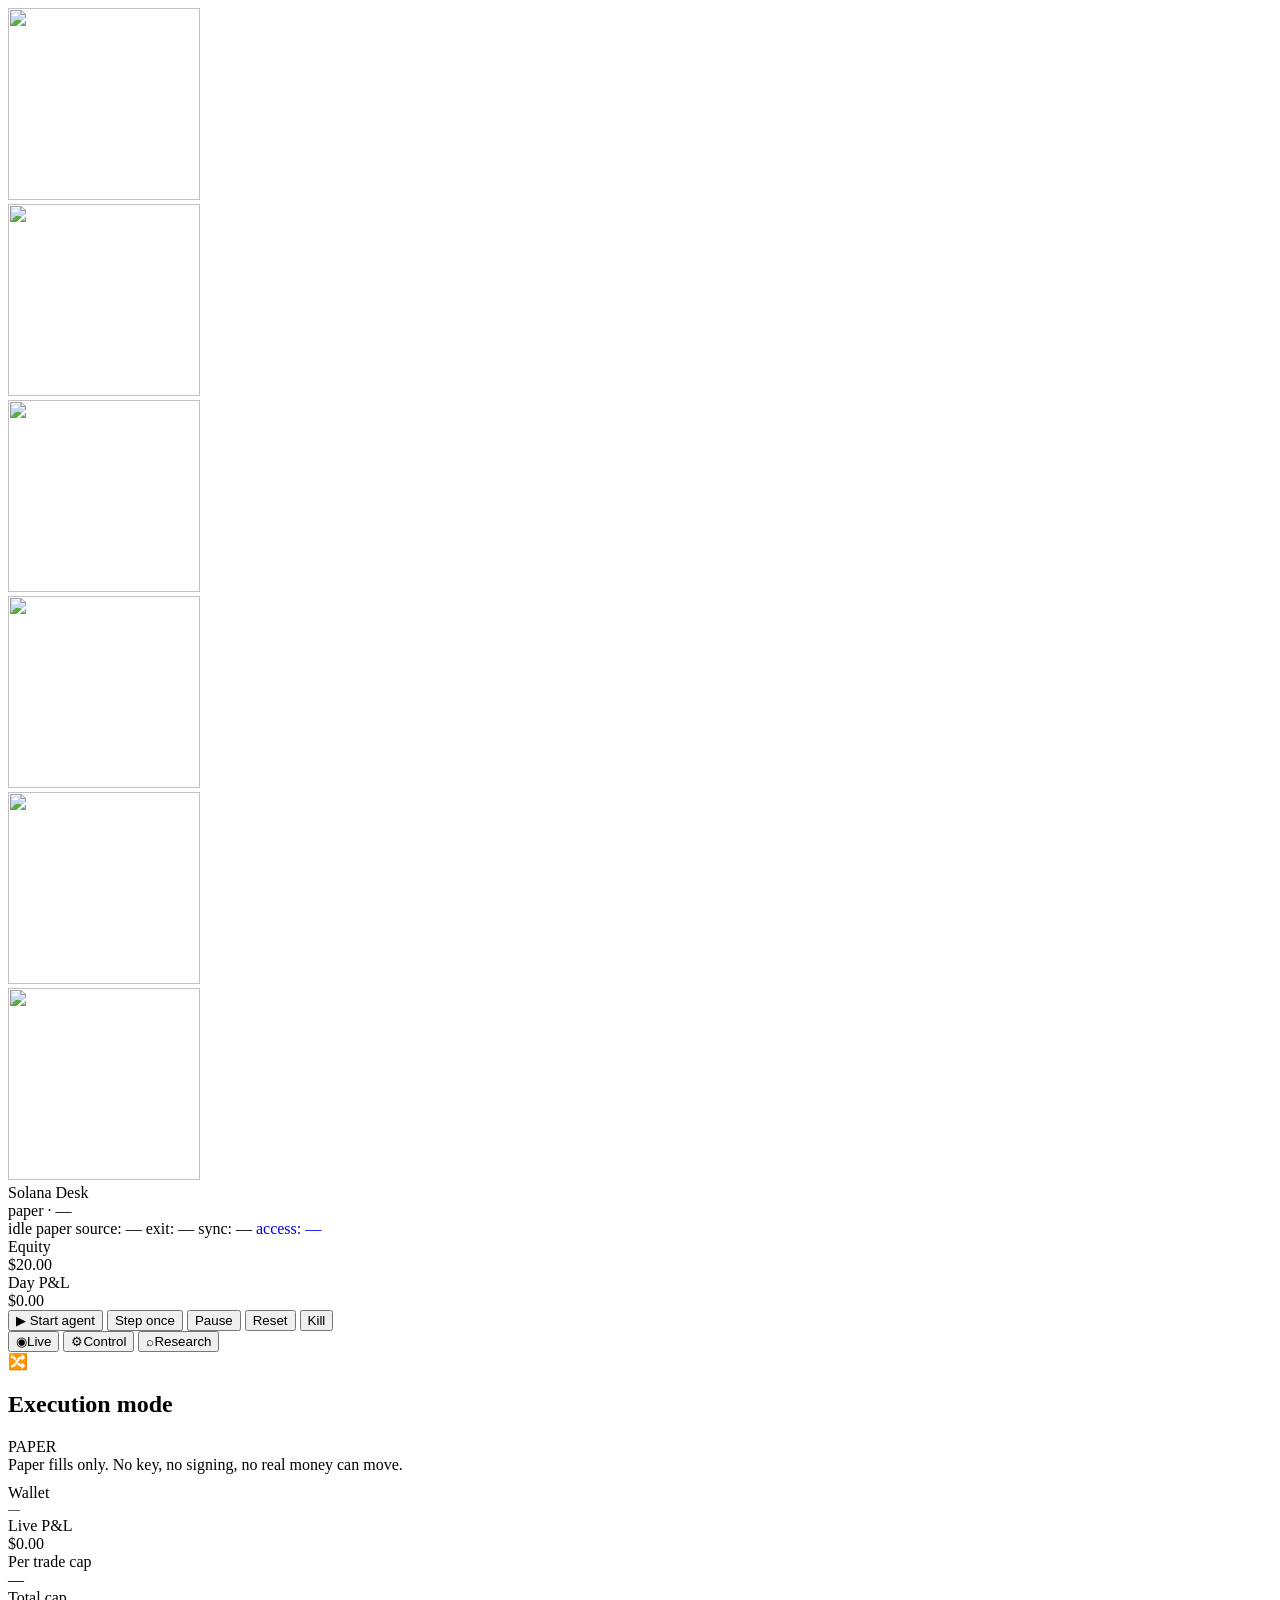
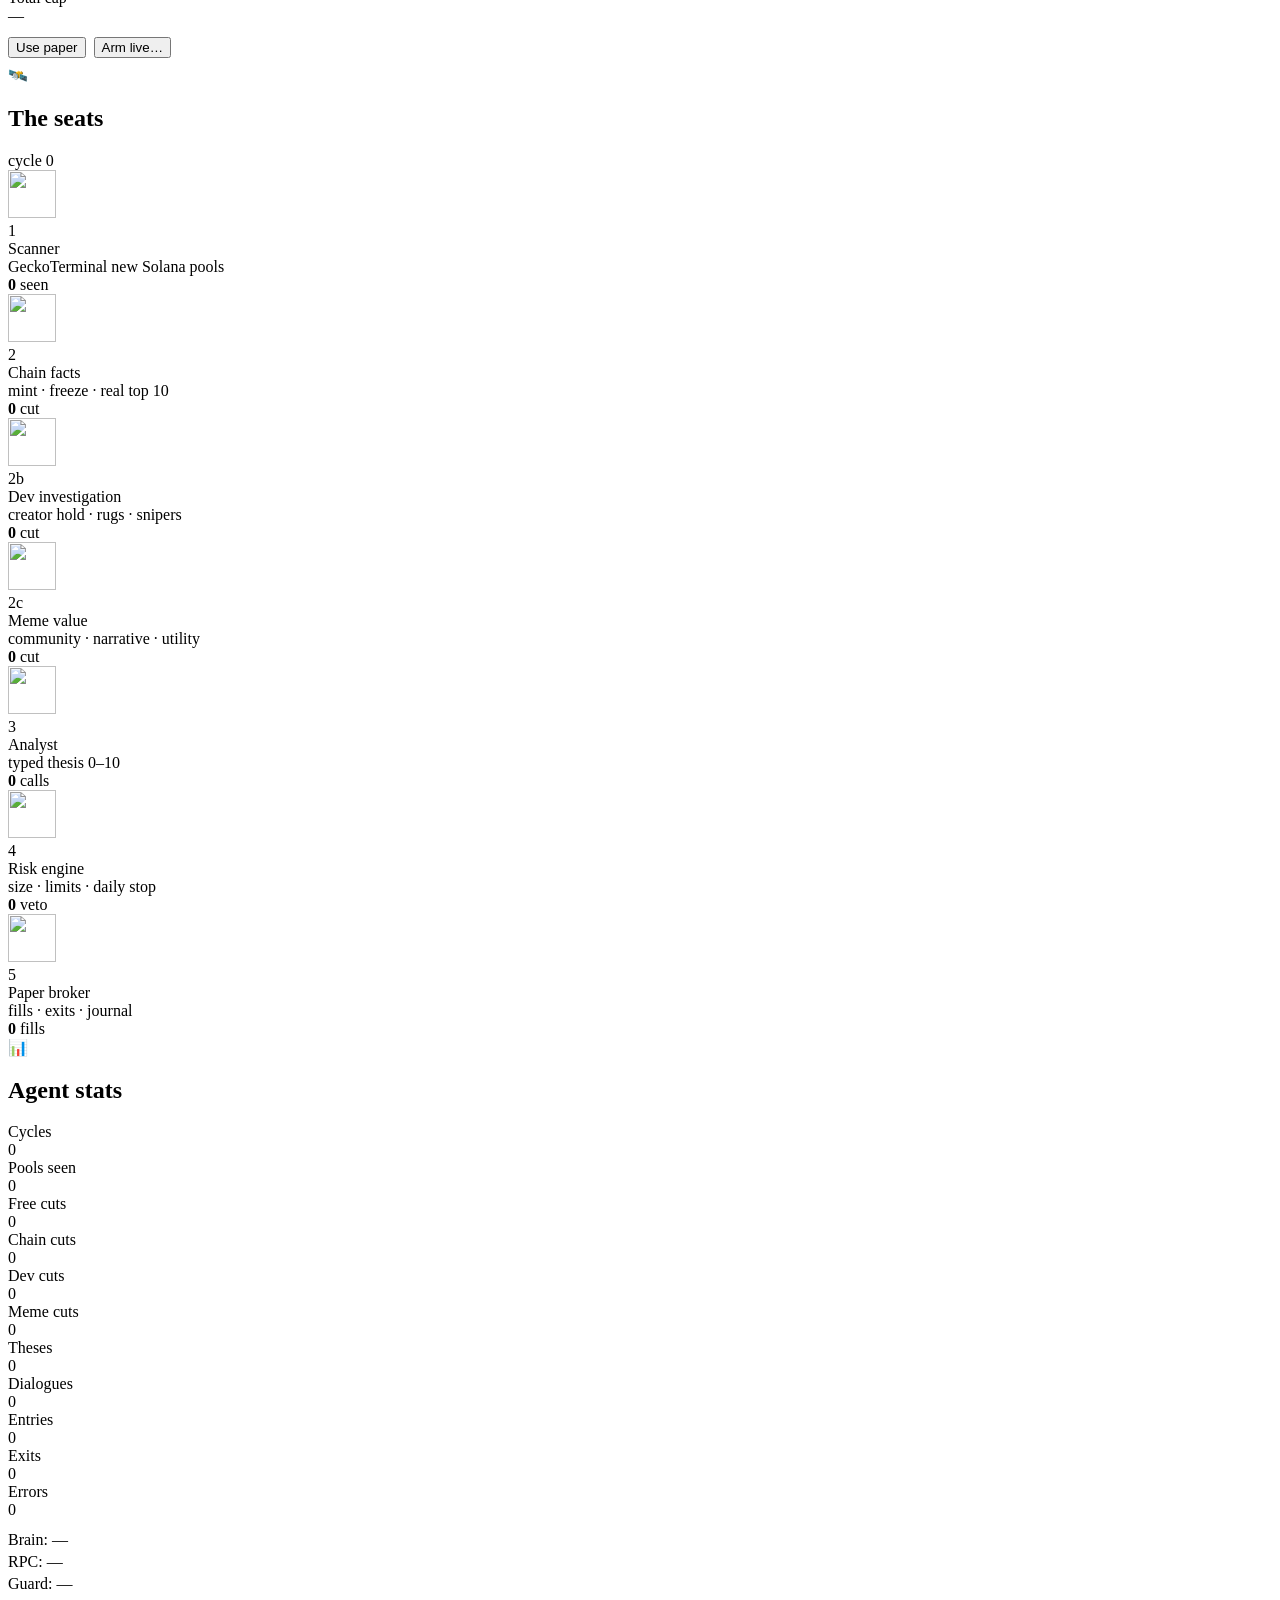
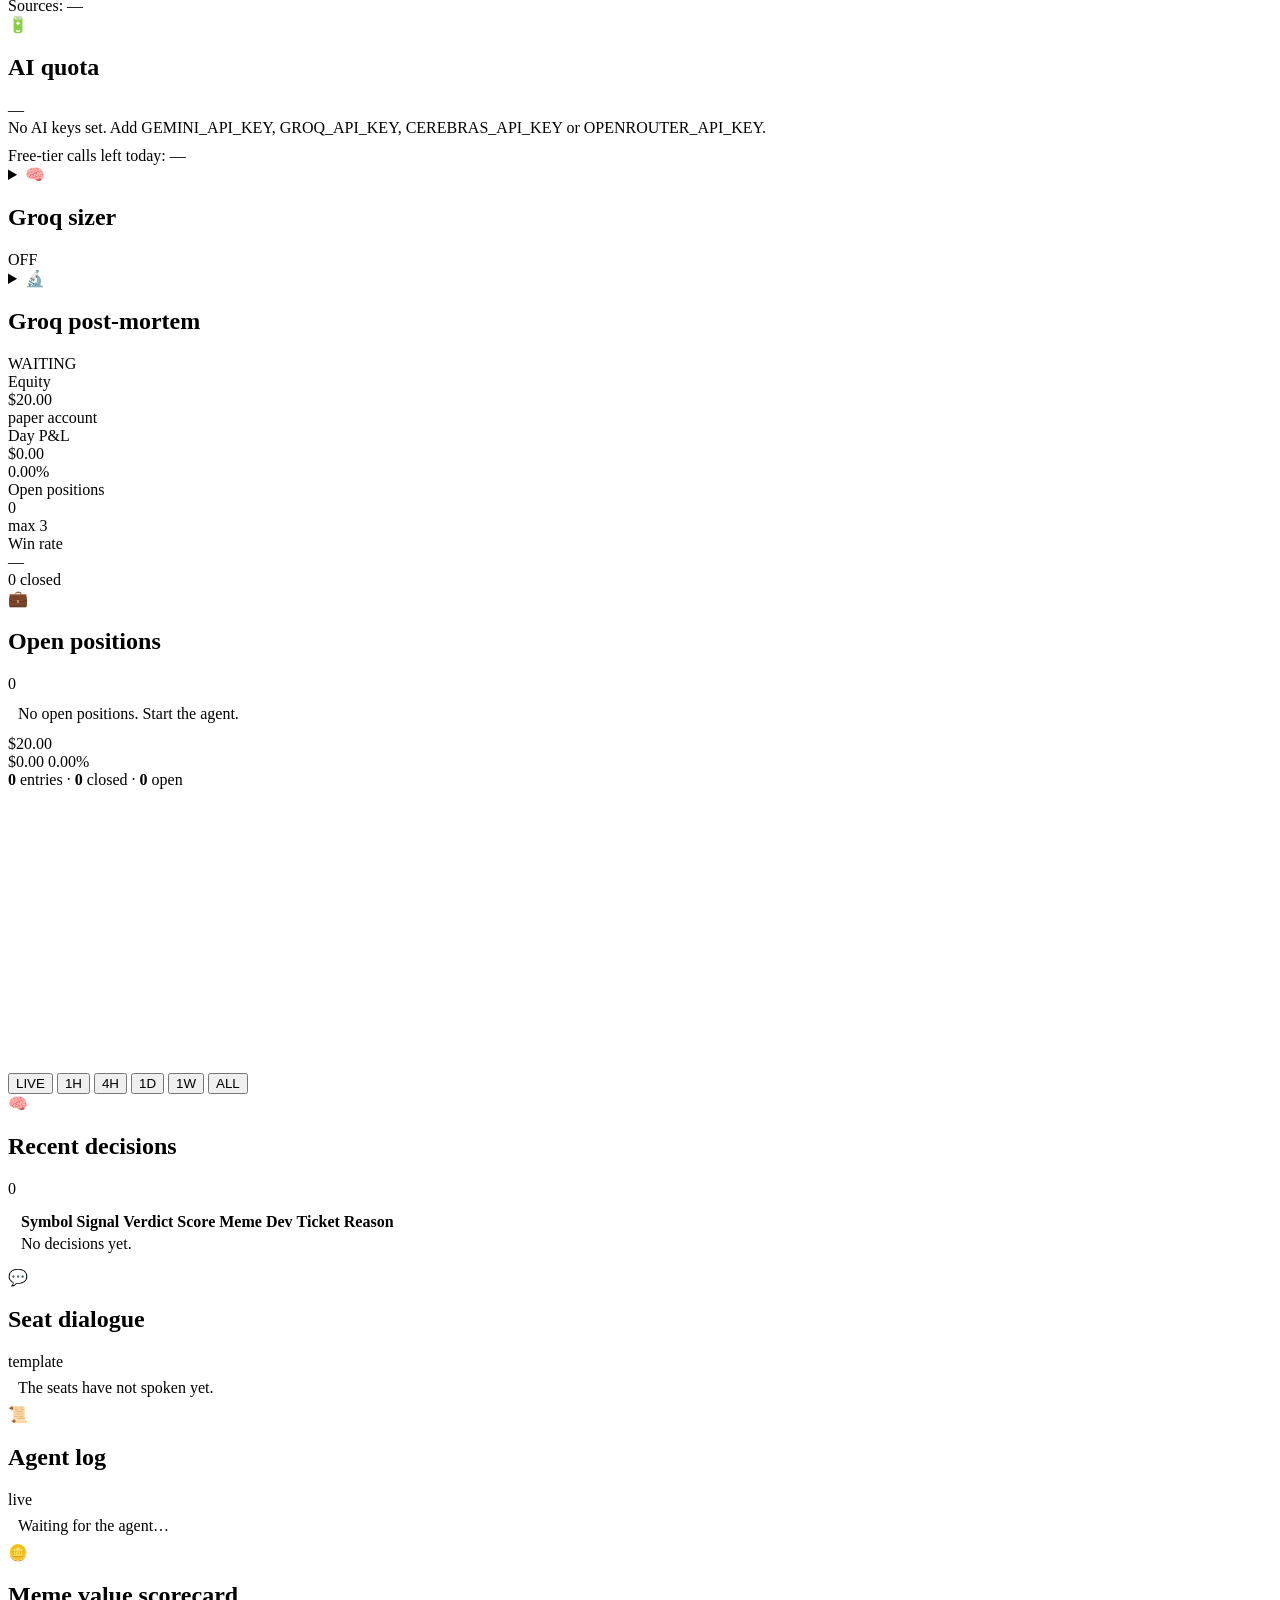
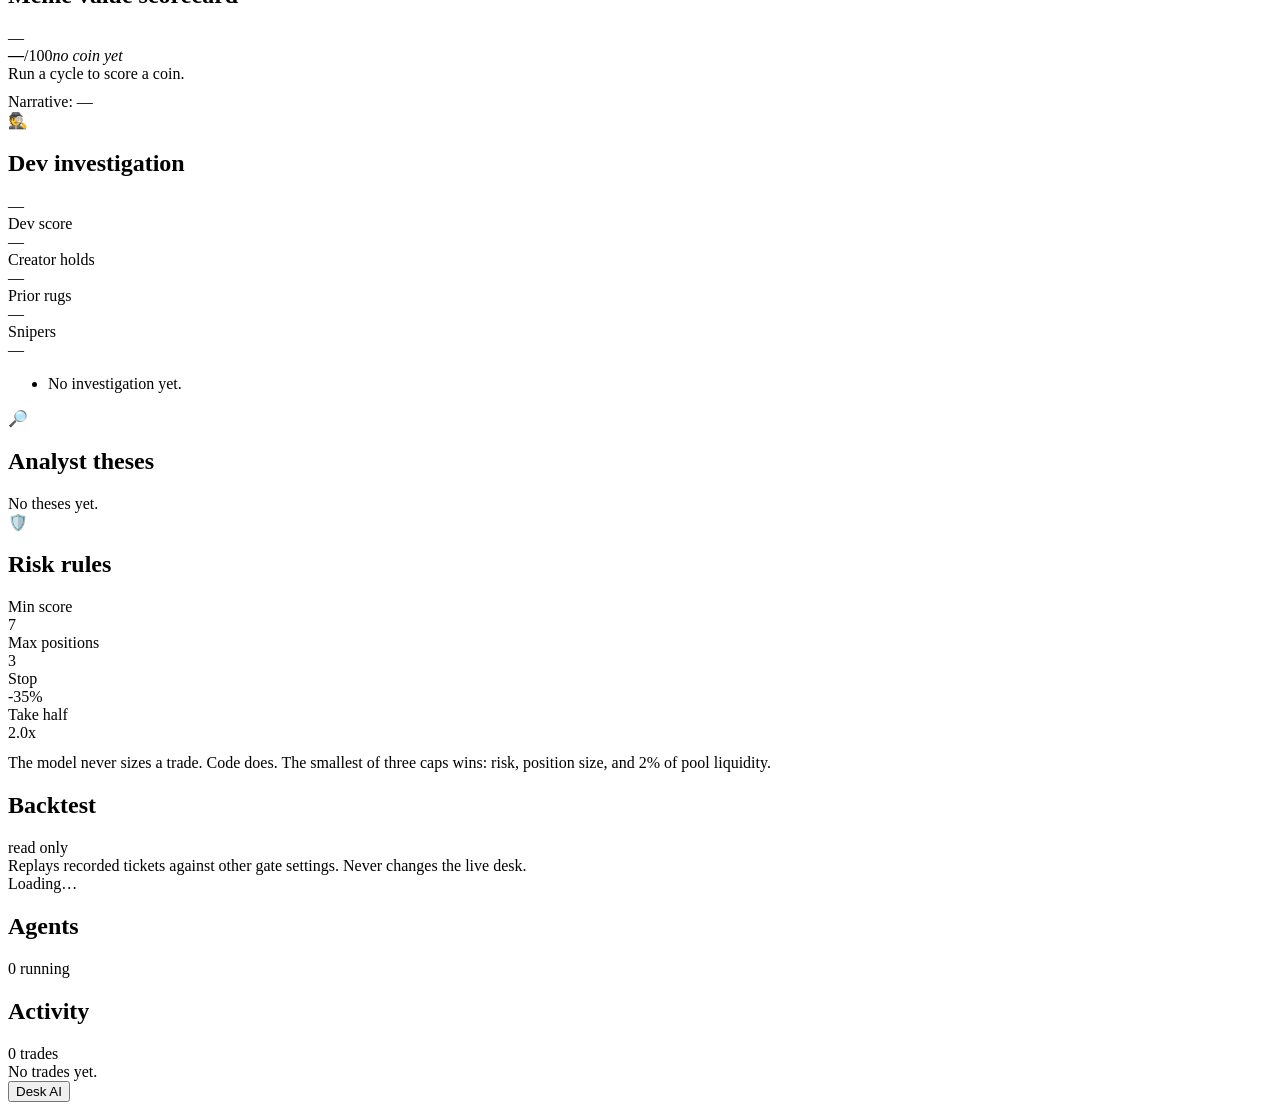
==== web/index.html @ 70da0245 "feat(ui): show how many tokens an AI entry actually bought The entry event has always carried qty, b" ====
<!DOCTYPE html>
<html lang="en">
<head>
  <meta charset="UTF-8" />
  <meta name="viewport" content="width=device-width, initial-scale=1.0" />
  <title>AI Trading Desk — Solana Agent</title>
  <link rel="icon" href="data:image/svg+xml,%3Csvg xmlns='http://www.w3.org/2000/svg' viewBox='0 0 100 100'%3E%3Ctext y='.9em' font-size='90'%3E%F0%9F%90%B1%3C/text%3E%3C/svg%3E" />
  <meta name="theme-color" content="#0a0810" />
  <meta name="mobile-web-app-capable" content="yes" />
  <meta name="apple-mobile-web-app-capable" content="yes" />
  <meta name="apple-mobile-web-app-status-bar-style" content="black-translucent" />
  <meta name="apple-mobile-web-app-title" content="Solana Desk" />
  <link rel="manifest" href="/static/manifest.webmanifest" />
  <link rel="apple-touch-icon" href="/static/assets/icon-192.png" />
  <link rel="stylesheet" href="/static/styles.css?v=20261115qty" />
  <link rel="stylesheet" href="/static/ai-chat.css?v=20261112d" />
</head>
<body class="desk-page">
  <header class="topbar">
    <div class="brand">
      <div class="cat-dock" id="catDock" data-mood="idle">
        <div class="mascot-wrap" aria-hidden="true">
          <div class="mascot">
            <div class="mood mood-idle" style="--frames:12;--frame-ms:160ms">
              <img class="gif-fallback" src="/static/assets/cat-pixel/idle.gif" width="192" height="192" alt="" decoding="async">
            </div>
            <div class="mood mood-scan" style="--frames:14;--frame-ms:160ms">
              <img class="gif-fallback" src="/static/assets/cat-pixel/scan.gif" width="192" height="192" alt="" decoding="async">
            </div>
            <div class="mood mood-trader" style="--frames:12;--frame-ms:160ms">
              <img class="gif-fallback" src="/static/assets/cat-pixel/trader.gif" width="192" height="192" alt="" decoding="async">
            </div>
            <div class="mood mood-win" style="--frames:12;--frame-ms:160ms">
              <img class="gif-fallback" src="/static/assets/cat-pixel/win.gif" width="192" height="192" alt="" decoding="async">
            </div>
            <div class="mood mood-loss" style="--frames:12;--frame-ms:160ms">
              <img class="gif-fallback" src="/static/assets/cat-pixel/loss.gif" width="192" height="192" alt="" decoding="async">
            </div>
            <div class="mood mood-sleep" style="--frames:16;--frame-ms:200ms">
              <img class="gif-fallback" src="/static/assets/cat-pixel/sleep.gif" width="192" height="192" alt="" decoding="async">
            </div>
          </div>
        </div>
      </div>
      <div class="titles">
        <div class="title">Solana Desk</div>
        <div class="sub" id="heroMeta">paper · —</div>
        <div class="speech" id="catSpeech" hidden><span id="catSpeechText"></span></div>
      </div>
    </div>

    <span class="pill" id="statusPill"><span class="dot"></span><span id="statusText">idle</span></span>
    <span class="pill" id="modePill" title="execution mode"><span class="dot"></span><span id="modeText">paper</span></span>
    <span class="pill" id="sourcePill"><span class="dot"></span><span id="sourceText">source: —</span></span>
    <span class="pill" id="exitPill" title="exit ladder in force"><span class="dot"></span><span id="exitText">exit: —</span></span>
    <span class="pill" id="syncPill" title="last successful refresh from the desk"><span class="dot"></span><span id="syncText">sync: —</span></span>
    <a class="pill" id="lockPill" href="/devices" title="access control" style="text-decoration:none"><span class="dot"></span><span id="lockText">access: —</span></a>

    <div class="spacer"></div>

    <div class="equity-block">
      <div class="metric">
        <div class="k" id="equityLabel">Equity</div>
        <div class="v" id="topEquity">$20.00</div>
      </div>
      <div class="metric">
        <div class="k">Day P&amp;L</div>
        <div class="v" id="topPnl">$0.00</div>
      </div>
    </div>

    <div class="controls">
      <button class="btn primary" id="btnStart">▶ Start agent</button>
      <button class="btn" id="btnStep">Step once</button>
      <button class="btn warn" id="btnPause">Pause</button>
      <button class="btn" id="btnReset">Reset</button>
      <button class="btn danger" id="btnKill">Kill</button>
    </div>
  </header>

  <div class="risk-banner" id="riskBanner" hidden>
    <span class="risk-text" id="riskText">Daily loss stop hit (3%). New paper entries are paused for today.</span>
    <button class="btn warn" id="btnContinue" hidden>Continue today</button>
  </div>








  <nav class="desk-tabs" id="deskTabs" role="tablist" aria-label="Desk sections">
    <button class="desk-tab is-active" type="button" role="tab" aria-selected="true"
            data-tab="live"><span class="ico">◉</span><span>Live</span></button>
    <button class="desk-tab" type="button" role="tab" aria-selected="false"
            data-tab="control"><span class="ico">⚙</span><span>Control</span></button>
    <button class="desk-tab" type="button" role="tab" aria-selected="false"
            data-tab="research"><span class="ico">⌕</span><span>Research</span></button>
  </nav>

  <canvas id="confetti" class="confetti" hidden></canvas>


  <main class="layout" id="deskLayout" data-tab="live">

    <!-- LEFT: pipeline + agent stats + playbook -->
    <section class="col col-left" data-col="control" role="tabpanel" aria-label="Control">

      <div class="panel" id="execPanel">
        <div class="panel-head"><span class="icon">🔀</span><h2>Execution mode</h2><span class="badge" id="modeBadge">PAPER</span></div>
        <div class="panel-body">
          <div class="tiny muted" id="modeBlurb">Paper fills only. No key, no signing, no real money can move.</div>
          <div class="stat-grid" style="margin-top:10px">
            <div class="stat"><div class="k">Wallet</div><div class="v" id="modeWallet" style="font-size:12px">—</div></div>
            <div class="stat"><div class="k">Live P&L</div><div class="v" id="modeLivePnl">$0.00</div></div>
            <div class="stat"><div class="k">Per trade cap</div><div class="v" id="capTrade">—</div></div>
            <div class="stat"><div class="k">Total cap</div><div class="v" id="capNotional">—</div></div>
          </div>
          <div style="margin-top:12px;display:flex;gap:8px;flex-wrap:wrap">
            <button class="btn" id="btnPaper">Use paper</button>
            <button class="btn danger" id="btnArm">Arm live…</button>
          </div>
          <div id="armBox" style="display:none;margin-top:10px">
            <div class="tiny" style="color:var(--amber);margin-bottom:6px">Real money. Type the phrase exactly as shown, then confirm.</div>
            <div class="tiny muted" id="armPhraseHint" style="margin-bottom:6px;font-family:var(--mono)">—</div>
            <input id="armPhrase" placeholder="type the phrase" autocomplete="off" spellcheck="false"
                   style="width:100%;padding:9px;border-radius:8px;border:1px solid var(--border);background:var(--bg-2);color:var(--text);font-family:var(--mono);font-size:13px" />
            <div style="display:flex;gap:8px;margin-top:8px">
              <button class="btn danger" id="btnArmGo">Arm live</button>
              <button class="btn" id="btnArmCancel">Cancel</button>
            </div>
          </div>
          <div class="tiny" id="modeMsg" style="margin-top:8px"></div>
        </div>
      </div>

      <div class="panel">
        <div class="panel-head">
          <span class="icon">🛰️</span>
          <h2>The seats</h2>
          <span class="badge" id="cycleBadge">cycle 0</span>
        </div>
        <div class="pipeline" id="pipeline">
          <div class="seat" data-seat="scanner">
            <div class="seat-head"><img class="px-head" src="/static/assets/heads/head_market_48.png" srcset="/static/assets/heads/head_market_48.png 1x, /static/assets/heads/head_market_192.png 4x" width="48" height="48" alt="" decoding="async"><div class="num">1</div></div>
            <div class="meta"><div class="name">Scanner</div><div class="desc">GeckoTerminal new Solana pools</div></div>
            <div class="count"><b id="cSeen">0</b> seen</div>
          </div>
          <div class="seat" data-seat="chain">
            <div class="seat-head"><img class="px-head" src="/static/assets/heads/head_research_48.png" srcset="/static/assets/heads/head_research_48.png 1x, /static/assets/heads/head_research_192.png 4x" width="48" height="48" alt="" decoding="async"><div class="num">2</div></div>
            <div class="meta"><div class="name">Chain facts</div><div class="desc">mint · freeze · real top 10</div></div>
            <div class="count"><b id="cChain">0</b> cut</div>
          </div>
          <div class="seat" data-seat="dev">
            <div class="seat-head"><img class="px-head" src="/static/assets/heads/head_reviewer_48.png" srcset="/static/assets/heads/head_reviewer_48.png 1x, /static/assets/heads/head_reviewer_192.png 4x" width="48" height="48" alt="" decoding="async"><div class="num">2b</div></div>
            <div class="meta"><div class="name">Dev investigation</div><div class="desc">creator hold · rugs · snipers</div></div>
            <div class="count"><b id="cDev">0</b> cut</div>
          </div>
          <div class="seat" data-seat="meme">
            <div class="seat-head"><img class="px-head" src="/static/assets/heads/head_lead_48.png" srcset="/static/assets/heads/head_lead_48.png 1x, /static/assets/heads/head_lead_192.png 4x" width="48" height="48" alt="" decoding="async"><div class="num">2c</div></div>
            <div class="meta"><div class="name">Meme value</div><div class="desc">community · narrative · utility</div></div>
            <div class="count"><b id="cMeme">0</b> cut</div>
          </div>
          <div class="seat" data-seat="analyst">
            <div class="seat-head"><img class="px-head" src="/static/assets/heads/head_strategist_48.png" srcset="/static/assets/heads/head_strategist_48.png 1x, /static/assets/heads/head_strategist_192.png 4x" width="48" height="48" alt="" decoding="async"><div class="num">3</div></div>
            <div class="meta"><div class="name">Analyst</div><div class="desc" id="analystDesc">typed thesis 0–10</div></div>
            <div class="count"><b id="cAnalyst">0</b> calls</div>
          </div>
          <div class="seat" data-seat="risk">
            <div class="seat-head"><img class="px-head" src="/static/assets/heads/head_risk_48.png" srcset="/static/assets/heads/head_risk_48.png 1x, /static/assets/heads/head_risk_192.png 4x" width="48" height="48" alt="" decoding="async"><div class="num">4</div></div>
            <div class="meta"><div class="name">Risk engine</div><div class="desc">size · limits · daily stop</div></div>
            <div class="count"><b id="cRisk">0</b> veto</div>
          </div>
          <div class="seat" data-seat="broker">
            <div class="seat-head"><img class="px-head" src="/static/assets/heads/head_executor_48.png" srcset="/static/assets/heads/head_executor_48.png 1x, /static/assets/heads/head_executor_192.png 4x" width="48" height="48" alt="" decoding="async"><div class="num">5</div></div>
            <div class="meta"><div class="name">Paper broker</div><div class="desc" id="brokerDesc">fills · exits · journal</div></div>
            <div class="count"><b id="cEntries">0</b> fills</div>
          </div>
        </div>
      </div>

      <div class="panel">
        <div class="panel-head"><span class="icon">📊</span><h2>Agent stats</h2></div>
        <div class="panel-body">
          <div class="stat-grid">
            <div class="stat"><div class="k">Cycles</div><div class="v" id="sCycles">0</div></div>
            <div class="stat"><div class="k">Pools seen</div><div class="v" id="sSeen">0</div></div>
            <div class="stat"><div class="k">Free cuts</div><div class="v" id="sFree">0</div></div>
            <div class="stat"><div class="k">Chain cuts</div><div class="v" id="sChain">0</div></div>
            <div class="stat"><div class="k">Dev cuts</div><div class="v" id="sDev">0</div></div>
            <div class="stat"><div class="k">Meme cuts</div><div class="v" id="sMeme">0</div></div>
            <div class="stat"><div class="k">Theses</div><div class="v" id="sTheses">0</div></div>
            <div class="stat"><div class="k">Dialogues</div><div class="v" id="sDialogues">0</div></div>
            <div class="stat"><div class="k">Entries</div><div class="v" id="sEntries">0</div></div>
            <div class="stat"><div class="k">Exits</div><div class="v" id="sExits">0</div></div>
            <div class="stat"><div class="k">Errors</div><div class="v" id="sErrors">0</div></div>
          </div>
          <div class="tiny muted" style="margin-top:12px" id="analystLine">Brain: —</div>
          <div class="tiny muted" style="margin-top:4px" id="rpcLine">RPC: —</div>
          <div class="tiny muted" style="margin-top:4px" id="guardLine">Guard: —</div>
          <div class="tiny muted" style="margin-top:4px" id="sourcesLine">Sources: —</div>
        </div>
      </div>

      <div class="panel">
        <div class="panel-head"><span class="icon">🔋</span><h2>AI quota</h2><span class="badge" id="quotaBadge">—</span></div>
        <div class="panel-body">
          <div class="bars" id="quotaBars">
            <div class="tiny muted">No AI keys set. Add GEMINI_API_KEY, GROQ_API_KEY, CEREBRAS_API_KEY or OPENROUTER_API_KEY.</div>
          </div>
          <div class="tiny muted" style="margin-top:10px" id="quotaLine">Free-tier calls left today: —</div>
        </div>
      </div>

      <details class="panel fold" id="groqPanel">
        <summary class="panel-head">
          <span class="icon">🧠</span><h2>Groq sizer</h2>
          <span class="badge" id="groqBadge">OFF</span>
        </summary>
        <div class="panel-body">
          <div class="tiny muted" id="groqLine">Shrink-only: can cut a ticket, never grow or block one.</div>
          <div class="bars" style="margin-top:10px">
            <div class="bar-row">
              <span class="lab">budget</span>
              <span class="track"><i id="groqBudgetBar" style="width:0%;background:var(--blue)"></i></span>
              <span class="num" id="groqBudgetNum">—</span>
            </div>
          </div>
          <div class="tiny muted" style="margin-top:8px" id="groqSummary">No calls yet.</div>
          <div class="groq-list" id="groqList"></div>
        </div>
      </details>

      <details class="panel fold" id="postmortemPanel">
        <summary class="panel-head">
          <span class="icon">&#128300;</span><h2>Groq post-mortem</h2>
          <span class="badge" id="pmBadge">WAITING</span>
        </summary>
        <div class="panel-body">
          <div class="tiny muted" id="pmLine">Offline: reads closed trades, asks what losers share. Never trades.</div>
          <div class="bars" style="margin-top:10px">
            <div class="bar-row">
              <span class="lab">sample</span>
              <span class="track"><i id="pmBar" style="width:0%;background:var(--blue)"></i></span>
              <span class="num" id="pmNum">&mdash;</span>
            </div>
          </div>
          <div class="pm-split" id="pmSplit"></div>
          <div class="pm-verdict" id="pmVerdict"></div>
          <div class="pm-traits" id="pmTraits"></div>
          <div class="pm-next" id="pmNext"></div>
          <div class="tiny muted" id="pmRun" style="margin-top:10px"></div>
        </div>
      </details>
    </section>

    <!-- CENTER: KPIs, positions, decisions, dialogue -->
    <section class="col col-center" data-col="live" role="tabpanel" aria-label="Live">
      <div class="kpis">
        <div class="kpi" style="--accent: var(--green)">
          <div class="k">Equity</div><div class="v" id="kEquity">$20.00</div>
          <div class="s">paper account</div>
        </div>
        <div class="kpi" style="--accent: var(--blue)">
          <div class="k">Day P&amp;L</div><div class="v" id="kPnl">$0.00</div>
          <div class="s" id="kPnlPct">0.00%</div>
        </div>
        <div class="kpi" style="--accent: var(--purple)">
          <div class="k">Open positions</div><div class="v" id="kOpen">0</div>
          <div class="s" id="kOpenMax">max 3</div>
        </div>
        <div class="kpi" style="--accent: var(--amber)">
          <div class="k">Win rate</div><div class="v" id="kWin">—</div>
          <div class="s" id="kClosed">0 closed</div>
        </div>
      </div>


      <div class="panel" id="posPanel">
        <div class="panel-head"><span class="icon">💼</span><h2>Open positions</h2><span class="badge" id="posBadge">0</span></div>
        <div class="panel-body" style="padding: 12px 10px">
          <div class="pos-cards" id="posCards"><div class="empty">No open positions. Start the agent.</div></div>
        </div>
      </div>

      <div class="buy-banner" id="buyBanner" hidden>
        <div class="buy-banner-copy">
          <div class="k">Latest paper buy</div>
          <div class="v" id="buyBannerText">—</div>
          <div id="buyBannerMeta"></div>
        </div>
        <div class="ticket-chart" data-role="latest">
          <div class="tf-tabs" id="buyBannerTabs"></div>
          <canvas class="candle-chart" id="buyBannerChart" width="640" height="220"></canvas>
        </div>
        <a class="btn-fomo" id="buyBannerLink" target="_blank" rel="noopener noreferrer" hidden>Buy on FOMO</a>
      </div>

      <section class="hero" id="hero">
        <div class="hero-equity" id="heroEquity">$20.00</div>
        <div class="hero-pnl" id="heroPnl">
          <span class="pnl-usd" id="heroPnlUsd">$0.00</span>
          <span class="pnl-pct" id="heroPnlPct">0.00%</span>
          <span class="chip" id="heroMult" hidden>1.00x</span>
          <span class="chip realized" id="heroRealized" hidden></span>
        </div>
        <!-- Phone-only summary strip. On Android the hero is the first thing on
             screen, so the three numbers a scalper checks before anything else
             (how many entries, how many closed, how many still open) belong
             right under the equity figure rather than scattered in KPI tiles
             further down. Hidden on desktop. -->
        <div class="hero-strip" id="heroStrip">
          <span><b id="sumEntries">0</b> entries</span>
          <span class="sep">·</span>
          <span><b id="sumClosed">0</b> closed</span>
          <span class="sep">·</span>
          <span><b id="sumOpen">0</b> open</span>
        </div>
        <div class="equity-chart-wrap">
          <canvas class="equity-chart" id="equityChart" width="824" height="280"></canvas>
          <div class="equity-labels" id="equityLabels"></div>
        </div>
        <div class="tf-tabs equity-tabs" id="equityTabs">
          <button type="button" data-tf="LIVE" class="on" aria-selected="true">LIVE</button>
          <button type="button" data-tf="1H">1H</button>
          <button type="button" data-tf="4H">4H</button>
          <button type="button" data-tf="1D">1D</button>
          <button type="button" data-tf="1W">1W</button>
          <button type="button" data-tf="ALL">ALL</button>
        </div>
      </section>

      <div class="panel">
        <div class="panel-head"><span class="icon">🧠</span><h2>Recent decisions</h2><span class="badge" id="decBadge">0</span></div>
        <div class="panel-body" style="padding: 12px 10px">
          <table>
            <thead><tr><th>Symbol</th><th>Signal</th><th>Verdict</th><th>Score</th><th>Meme</th><th>Dev</th><th>Ticket</th><th>Reason</th></tr></thead>
            <tbody id="decBody"><tr><td colspan="8" class="empty">No decisions yet.</td></tr></tbody>
          </table>
        </div>
      </div>

      <div class="panel">
        <div class="panel-head"><span class="icon">💬</span><h2>Seat dialogue</h2><span class="badge" id="dlgBadge">template</span></div>
        <div class="panel-body" style="padding: 8px 10px">
          <div class="dialogue" id="dialogue"><div class="empty">The seats have not spoken yet.</div></div>
        </div>
      </div>

      <div class="panel">
        <div class="panel-head"><span class="icon">📜</span><h2>Agent log</h2><span class="badge">live</span></div>
        <div class="panel-body" style="padding: 8px 10px">
          <div class="log" id="log"><div class="empty">Waiting for the agent…</div></div>
        </div>
      </div>
    </section>

    <!-- RIGHT: scorecard, dev report, thesis, rules -->
    <section class="col col-right" data-col="research" role="tabpanel" aria-label="Research">
      <div class="panel">
        <div class="panel-head"><span class="icon">🪙</span><h2>Meme value scorecard</h2><span class="badge" id="memeBadge">—</span></div>
        <div class="panel-body">
          <div class="meme-total"><b id="memeTotal">—</b><span>/100</span><em id="memeVerdict">no coin yet</em></div>
          <div class="bars" id="memeBars"><div class="empty">Run a cycle to score a coin.</div></div>
          <div class="tiny muted" style="margin-top:10px" id="memeNarrative">Narrative: —</div>
        </div>
      </div>

      <div class="panel">
        <div class="panel-head"><span class="icon">🕵️</span><h2>Dev investigation</h2><span class="badge" id="devBadge">—</span></div>
        <div class="panel-body">
          <div class="stat-grid">
            <div class="stat"><div class="k">Dev score</div><div class="v" id="devScore">—</div></div>
            <div class="stat"><div class="k">Creator holds</div><div class="v" id="devHold">—</div></div>
            <div class="stat"><div class="k">Prior rugs</div><div class="v" id="devRugs">—</div></div>
            <div class="stat"><div class="k">Snipers</div><div class="v" id="devSnipers">—</div></div>
          </div>
          <ul class="reasons" id="devReasons"><li class="empty">No investigation yet.</li></ul>
        </div>
      </div>

      <div class="panel">
        <div class="panel-head"><span class="icon">🔎</span><h2>Analyst theses</h2></div>
        <div class="panel-body">
          <div class="thesis-list" id="theses"><div class="empty">No theses yet.</div></div>
        </div>
      </div>

      <div class="panel">
        <div class="panel-head"><span class="icon">🛡️</span><h2>Risk rules</h2></div>
        <div class="panel-body">
          <div class="stat-grid">
            <div class="stat"><div class="k">Min score</div><div class="v" id="cfgScore">7</div></div>
            <div class="stat"><div class="k">Max positions</div><div class="v" id="cfgMax">3</div></div>
            <div class="stat"><div class="k">Stop</div><div class="v" id="cfgStop">-35%</div></div>
            <div class="stat"><div class="k">Take half</div><div class="v" id="cfgTake">2.0x</div></div>
          </div>
          <div class="tiny muted" style="margin-top:12px">
            The model never sizes a trade. Code does. The smallest of three caps wins:
            risk, position size, and 2% of pool liquidity.
          </div>
        </div>
      </div>
    </section>
  </main>

  <section class="board-sec" id="backtestSec">
    <div class="board-head">
      <h2>Backtest</h2>
      <span class="badge" id="backtestBadge">read only</span>
    </div>
    <div class="bt-note" id="backtestNote">Replays recorded tickets against other gate settings. Never changes the live desk.</div>
    <div class="bt-wrap" id="backtestBody"><div class="empty">Loading…</div></div>
  </section>

  <section class="board-sec" id="agentsSec">
    <div class="board-head">
      <h2>Agents</h2>
      <span class="badge" id="agentsRunning">0 running</span>
    </div>
    <div class="agents-grid" id="agentsGrid"></div>
  </section>

  <section class="board-sec" id="activitySec">
    <div class="board-head">
      <h2>Activity</h2>
      <span class="badge" id="activityCount">0 trades</span>
    </div>
    <div class="activity-feed" id="activityFeed"><div class="empty">No trades yet.</div></div>
  </section>

  <div class="toast" id="toast"></div>
  <button class="ai-fab" id="aiFab" type="button" aria-label="Open Desk AI chat">
    <span class="ai-sprite blink" aria-hidden="true"></span><span class="ai-fab-label">Desk AI</span>
  </button>

  <section class="ai-view" id="aiView" hidden aria-label="Desk AI chat">
    <div class="ai-app">
      <header class="ai-head">
        <button class="ai-back" id="aiBack" type="button" aria-label="Back to the desk"><svg width="16" height="16" viewBox="0 0 24 24" fill="none" stroke="currentColor" stroke-width="2.5" stroke-linecap="round"><path d="M15 18l-6-6 6-6"/></svg></button>
        <div class="ai-avatar"><span class="ai-sprite blink" id="aiHeadSprite"></span></div>
        <div class="ai-title">
          <h1>Desk AI</h1>
          <div class="ai-sub">Your desk's robot cat assistant</div>
        </div>
        <span class="ai-pill" id="aiPill"><i></i><span id="aiPillText">PAPER</span></span>
      </header>
      <main class="ai-chat" id="aiChat" aria-live="polite"></main>
      <footer class="ai-foot">
        <div class="ai-quick" id="aiQuick">
          <button type="button" data-q="What is the scanner seeing right now?"><span>📡</span>Scanner</button>
          <button type="button" data-q="Risk check: is the daily loss stop close, and what is blocking entries?"><span>🛡️</span>Risk check</button>
          <button type="button" data-q="How is my paper P&amp;L today?"><span>📈</span>P&amp;L today</button>
          <button type="button" data-q="Summarize my open paper positions."><span>💼</span>Positions</button>
          <button type="button" data-q="Show my last trades"><span>🧾</span>Last trades</button>
          <button type="button" data-q="What's the breaker status?"><span>🧯</span>Breaker</button>
          <button type="button" data-q="Explain the last few decisions and the brain verdicts."><span>🧠</span>Decisions</button>
        </div>
        <div class="ai-quick ai-quick-set">
          <button type="button" id="aiRecommend" class="hot"><span>✨</span>Recommend settings</button>
          <button type="button" id="aiSettingsBtn"><span>⚙️</span>Settings</button>
          <button type="button" data-preset="scalper"><span>⚡</span>Scalper mode</button>
          <button type="button" data-preset="swing"><span>🌊</span>Swing mode</button>
          <button type="button" data-preset="balanced"><span>⚖️</span>Both</button>
        </div>
        <form class="ai-composer" id="aiForm" autocomplete="off">
          <input id="aiInput" placeholder="Message Desk AI…" aria-label="Message" maxlength="500" enterkeyhint="send">
          <button class="ai-send" id="aiSend" type="submit" aria-label="Send"><svg width="18" height="18" viewBox="0 0 24 24" fill="none" stroke="#fff" stroke-width="2.4" stroke-linecap="round" stroke-linejoin="round"><path d="M5 12h13M13 6l6 6-6 6"/></svg></button>
        </form>
        <div class="ai-paper">Paper mode · Desk AI only proposes. Nothing changes until you tap Confirm. Never moves funds. <button type="button" class="ai-clear" id="aiClear">Clear chat</button></div>
      </footer>
      <section class="ai-set" id="aiSet" hidden aria-label="Paper settings">
        <header class="ai-set-head">
          <button class="ai-back" id="aiSetBack" type="button" aria-label="Back to chat"><svg width="16" height="16" viewBox="0 0 24 24" fill="none" stroke="currentColor" stroke-width="2.5" stroke-linecap="round"><path d="M15 18l-6-6 6-6"/></svg></button>
          <h2>Paper settings</h2>
          <button class="ai-set-rec" id="aiSetRec" type="button">✨ Recommend</button>
        </header>
        <div class="ai-set-body" id="aiSetBody"><div class="ai-set-note">Loading…</div></div>
      </section>
    </div>
  </section>

  <script src="/static/app.js?v=20261115qty"></script>
  <script src="/static/ai-chat.js?v=20261112d"></script>
</body>
</html>
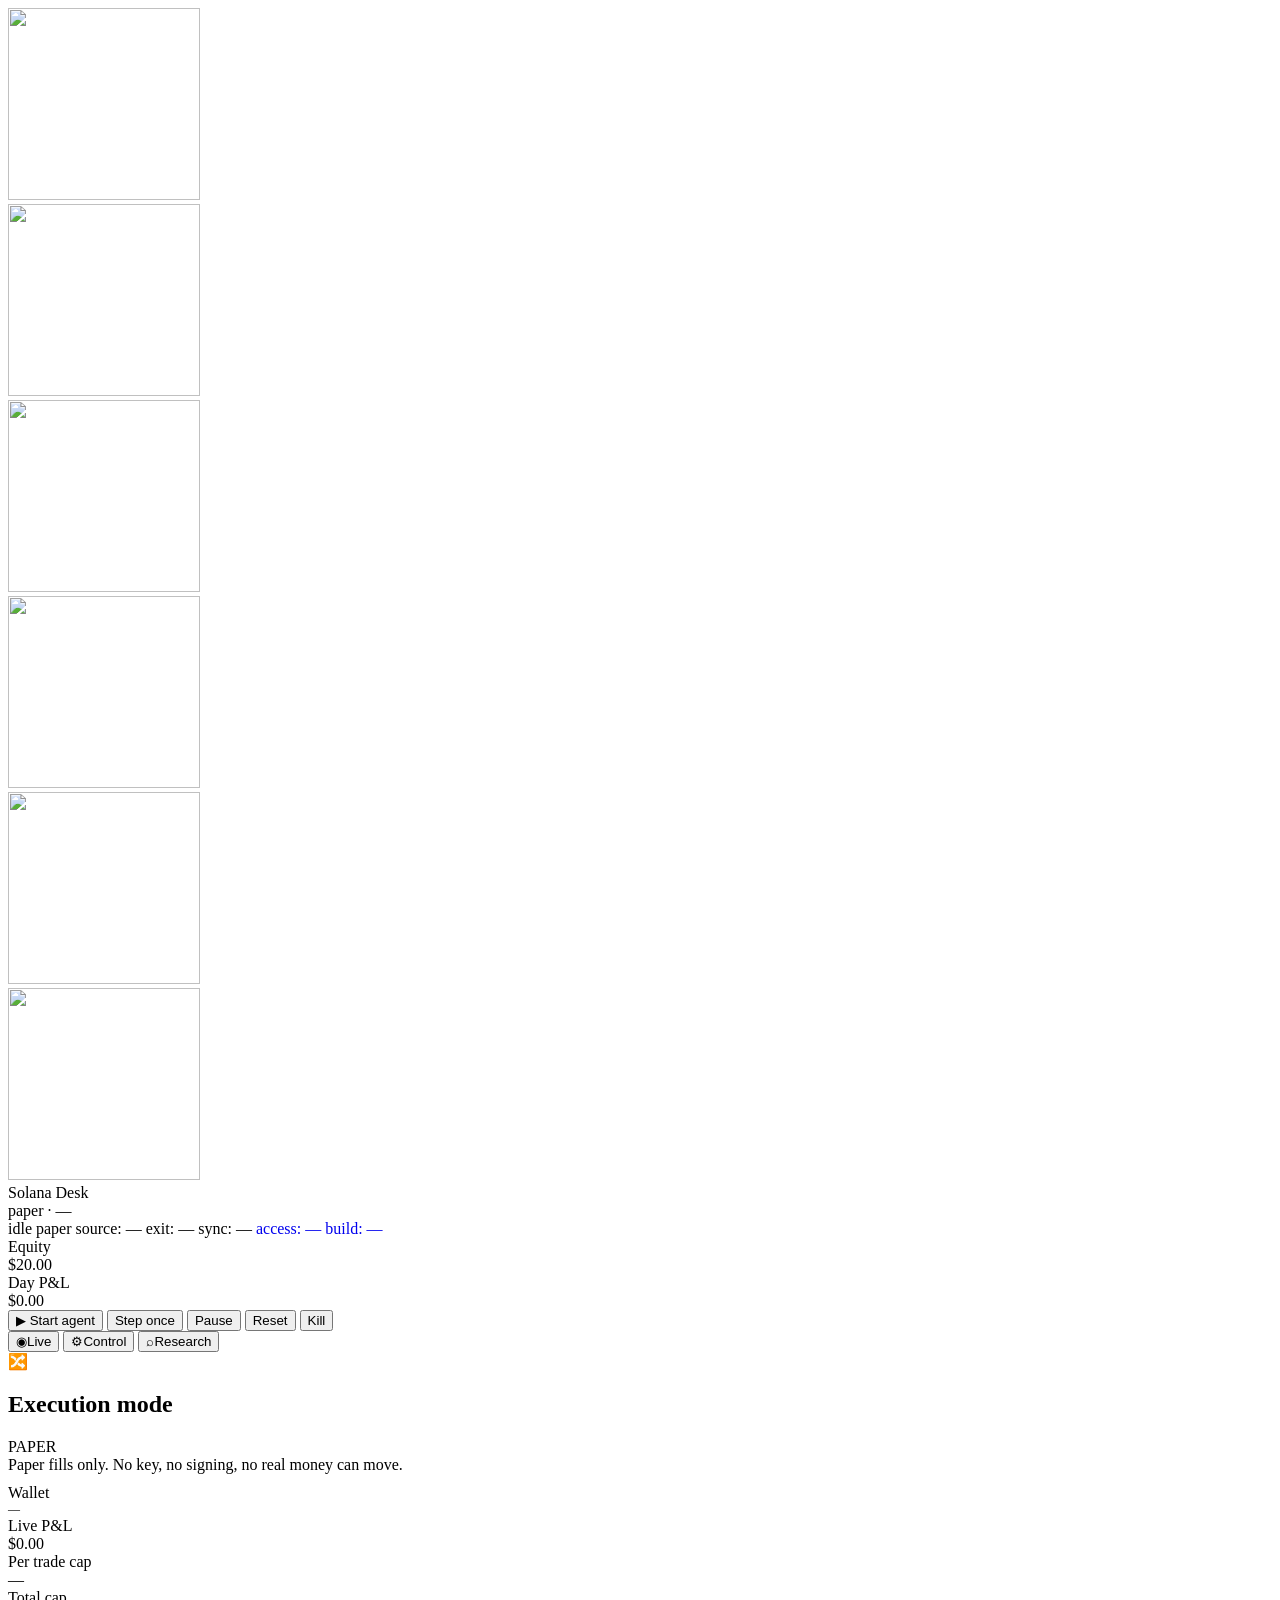
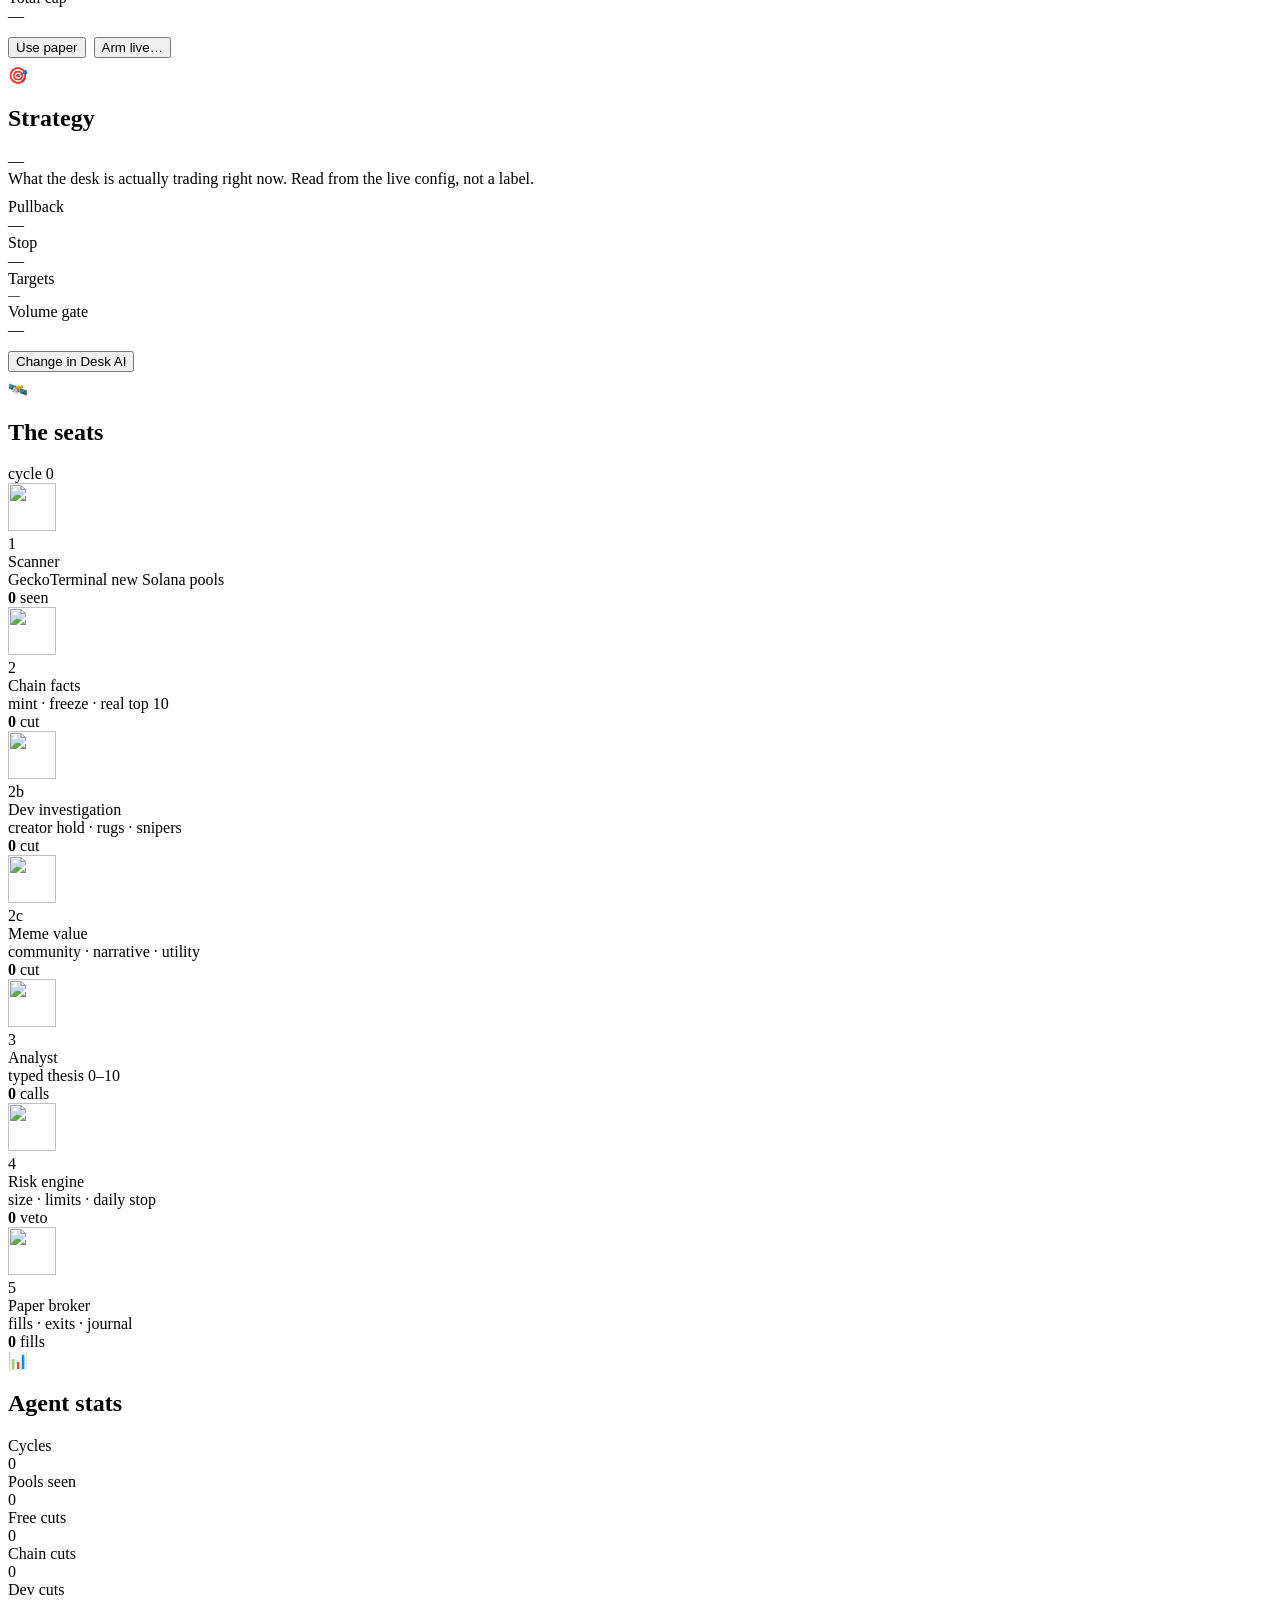
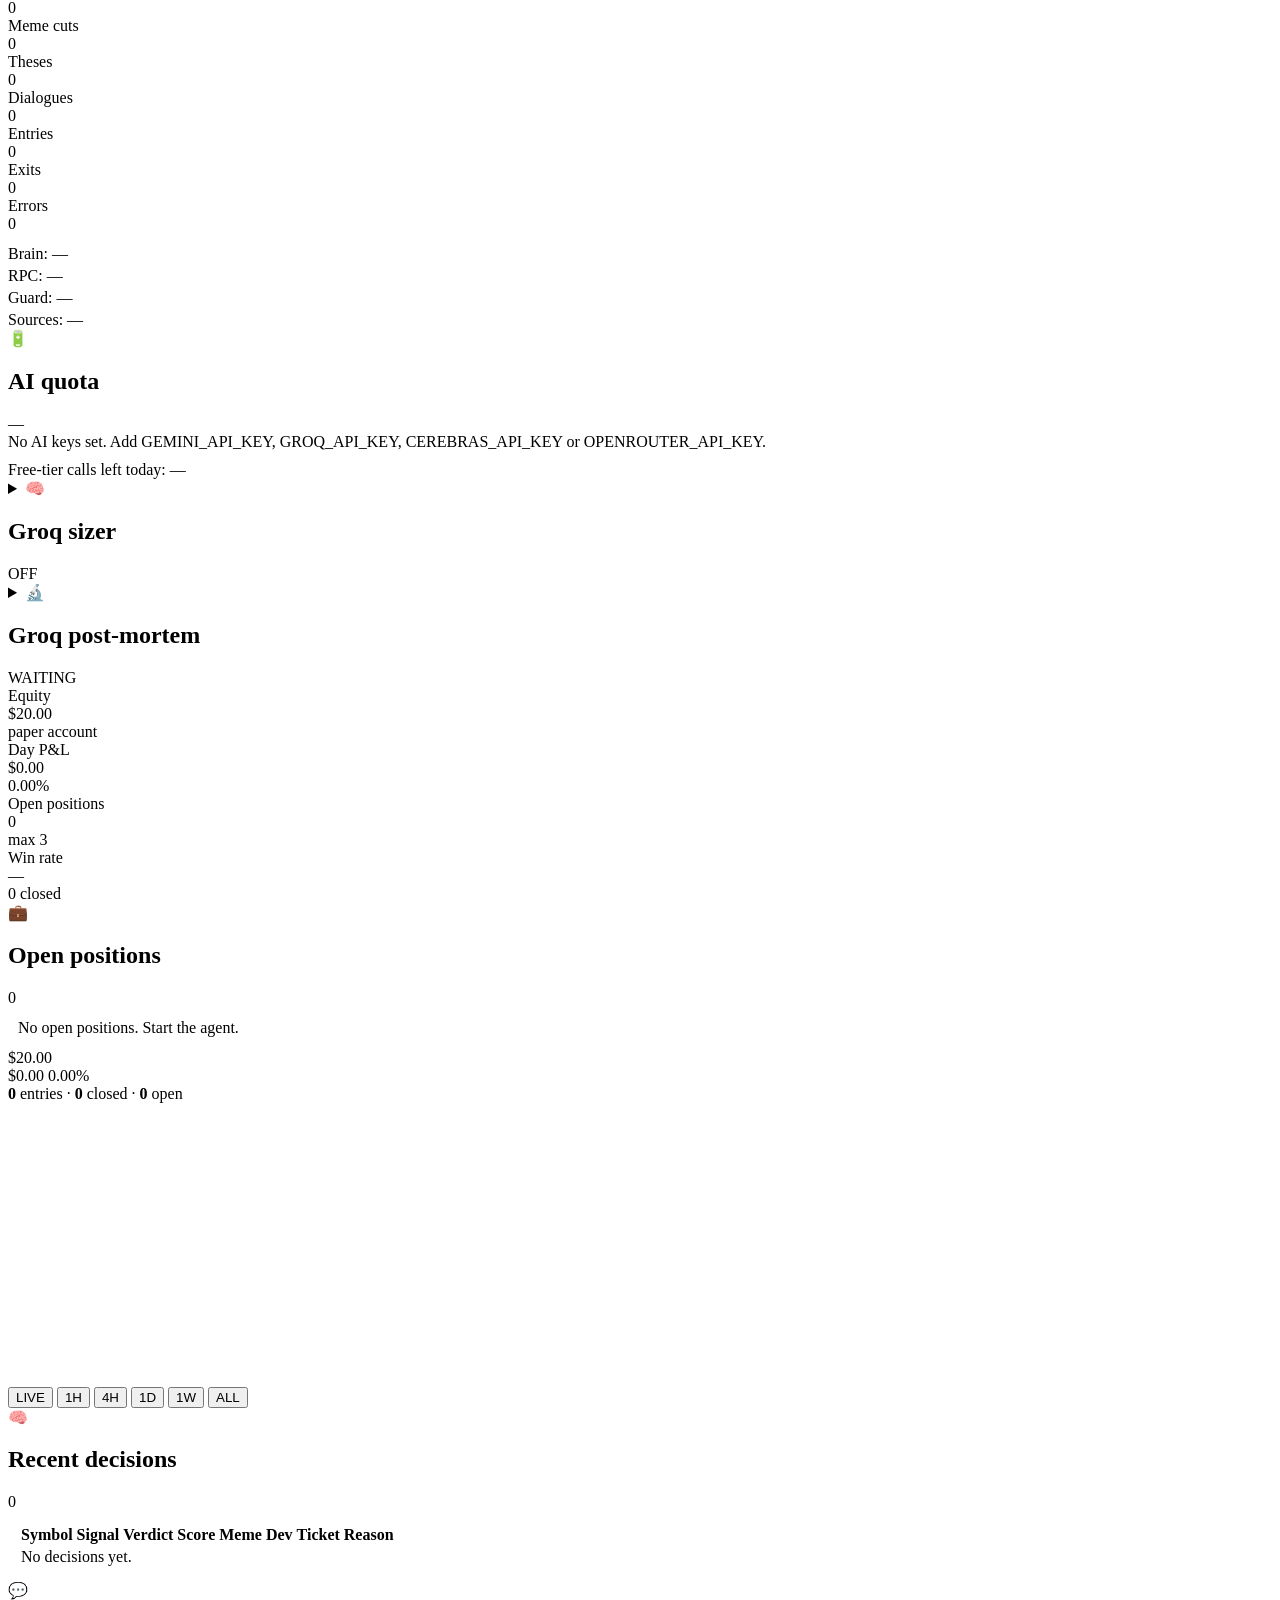
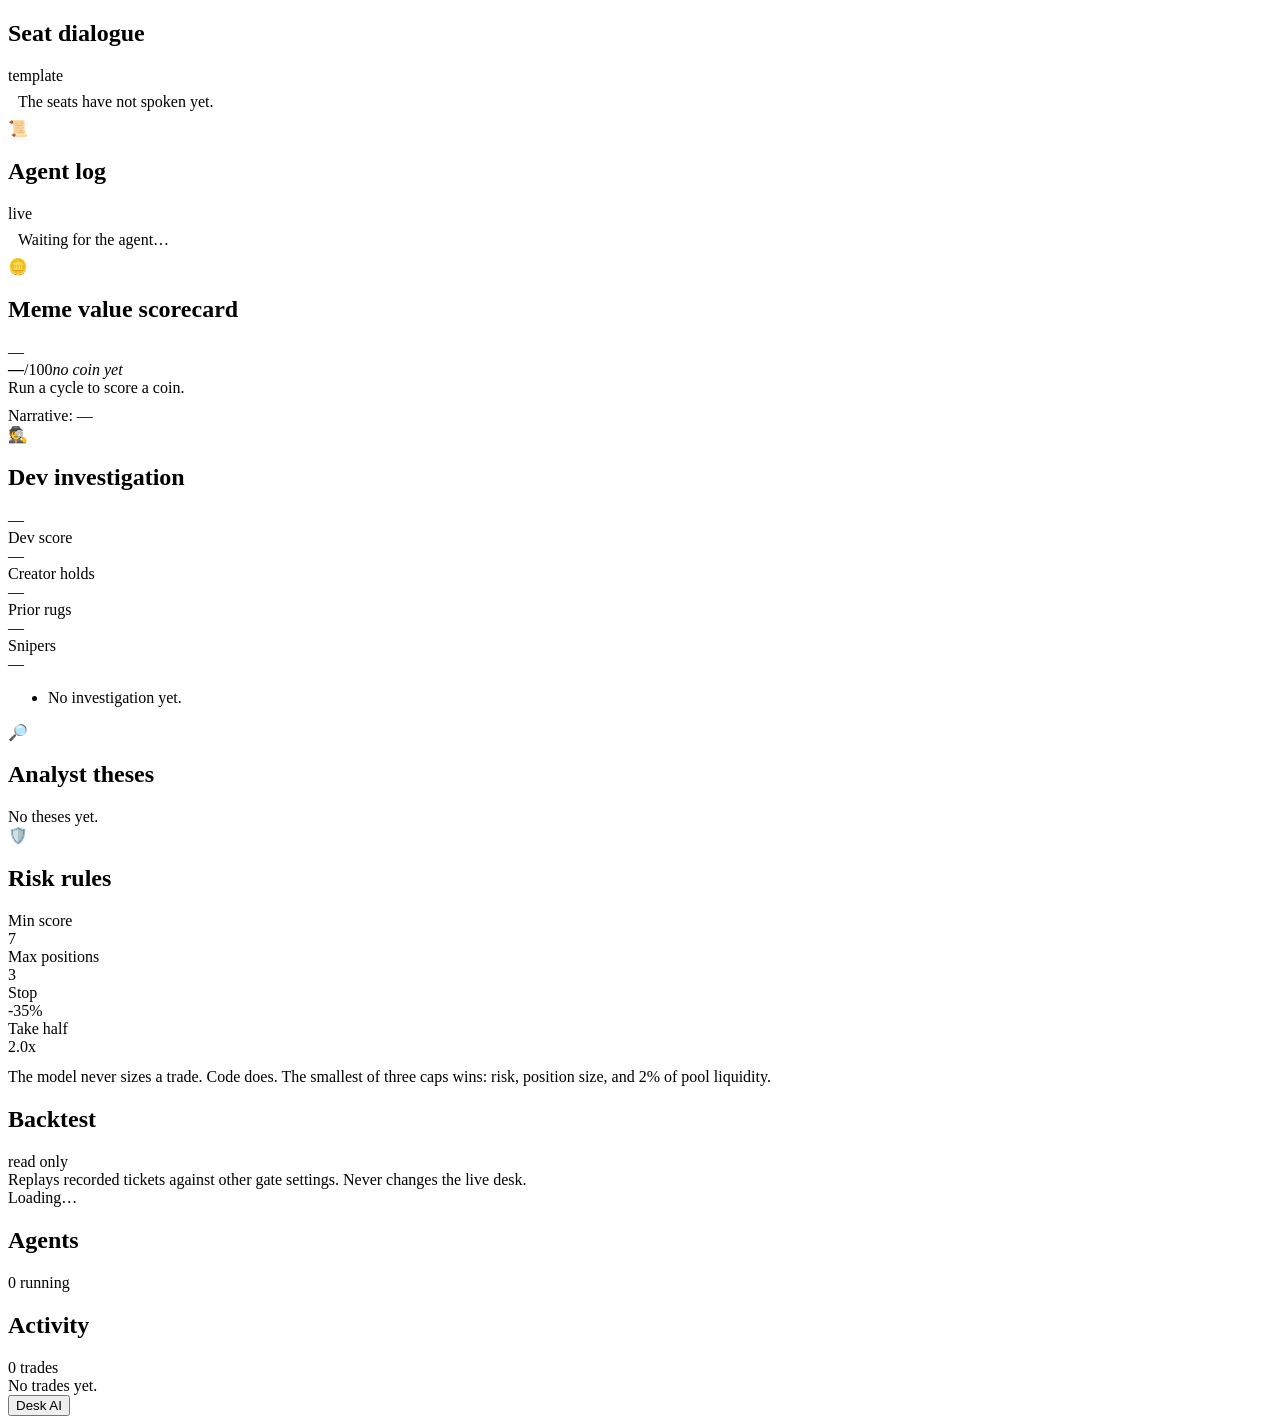
==== commit 81e0cb31: "feat(desk): measured win-rate presets, volume gate, and a build self-report Three presets measured o" ====
--- a/web/index.html
+++ b/web/index.html
@@ -12,8 +12,8 @@
   <meta name="apple-mobile-web-app-title" content="Solana Desk" />
   <link rel="manifest" href="/static/manifest.webmanifest" />
   <link rel="apple-touch-icon" href="/static/assets/icon-192.png" />
-  <link rel="stylesheet" href="/static/styles.css?v=20261115qty" />
-  <link rel="stylesheet" href="/static/ai-chat.css?v=20261112d" />
+  <link rel="stylesheet" href="/static/styles.css?v=20261115ds" />
+  <link rel="stylesheet" href="/static/ai-chat.css?v=20261115a" />
 </head>
 <body class="desk-page">
   <header class="topbar">
@@ -55,6 +55,9 @@
     <span class="pill" id="exitPill" title="exit ladder in force"><span class="dot"></span><span id="exitText">exit: —</span></span>
     <span class="pill" id="syncPill" title="last successful refresh from the desk"><span class="dot"></span><span id="syncText">sync: —</span></span>
     <a class="pill" id="lockPill" href="/devices" title="access control" style="text-decoration:none"><span class="dot"></span><span id="lockText">access: —</span></a>
+    <a class="pill" id="buildPill" href="/api/build" target="_blank" rel="noopener"
+       title="which code this desk is actually serving — tap to open the raw report"
+       style="text-decoration:none"><span class="dot"></span><span id="buildText">build: —</span></a>
 
     <div class="spacer"></div>
 
@@ -132,6 +135,27 @@
             </div>
           </div>
           <div class="tiny" id="modeMsg" style="margin-top:8px"></div>
+        </div>
+      </div>
+
+      <div class="panel" id="strategyPanel">
+        <div class="panel-head">
+          <span class="icon">🎯</span>
+          <h2>Strategy</h2>
+          <span class="badge" id="stratBadge">—</span>
+        </div>
+        <div class="panel-body">
+          <div class="tiny muted" id="stratBlurb">What the desk is actually trading right now. Read from the live config, not a label.</div>
+          <div class="stat-grid" style="margin-top:10px">
+            <div class="stat"><div class="k">Pullback</div><div class="v" id="stratPullback">—</div></div>
+            <div class="stat"><div class="k">Stop</div><div class="v" id="stratStop">—</div></div>
+            <div class="stat"><div class="k">Targets</div><div class="v" id="stratTargets" style="font-size:12px">—</div></div>
+            <div class="stat"><div class="k">Volume gate</div><div class="v" id="stratVol">—</div></div>
+          </div>
+          <div style="margin-top:12px;display:flex;gap:8px;flex-wrap:wrap">
+            <button class="btn" id="stratOpen">Change in Desk AI</button>
+          </div>
+          <div class="tiny" id="stratMsg" style="margin-top:8px"></div>
         </div>
       </div>
 
@@ -463,6 +487,9 @@
           <button type="button" data-preset="scalper"><span>⚡</span>Scalper mode</button>
           <button type="button" data-preset="swing"><span>🌊</span>Swing mode</button>
           <button type="button" data-preset="balanced"><span>⚖️</span>Both</button>
+          <button type="button" data-preset="wr60" title="A/B arm, not a recommendation. 15% pullback, 30% stop, sell 100% at +15%. High win rate but PF 0.69 on wide data."><span>📉</span>WR-60</button>
+          <button type="button" data-preset="wr65" class="hot" title="A/B arm. WR-60 + volume ≥ 1.5× the 20-bar average. PF 0.67 on wide data — still a loser."><span>📈</span>WR-65</button>
+          <button type="button" data-preset="pf11" title="Wide-validated: 25% pullback, 30% stop, patient 2x/3x ladder, volume gate. PF 1.08, 40.9% win. Marginal but not a guaranteed loser."><span>⚖️</span>PF-1.1</button>
         </div>
         <form class="ai-composer" id="aiForm" autocomplete="off">
           <input id="aiInput" placeholder="Message Desk AI…" aria-label="Message" maxlength="500" enterkeyhint="send">
@@ -481,7 +508,7 @@
     </div>
   </section>
 
-  <script src="/static/app.js?v=20261115qty"></script>
+  <script src="/static/app.js?v=20261115ds"></script>
   <script src="/static/ai-chat.js?v=20261112d"></script>
 </body>
 </html>
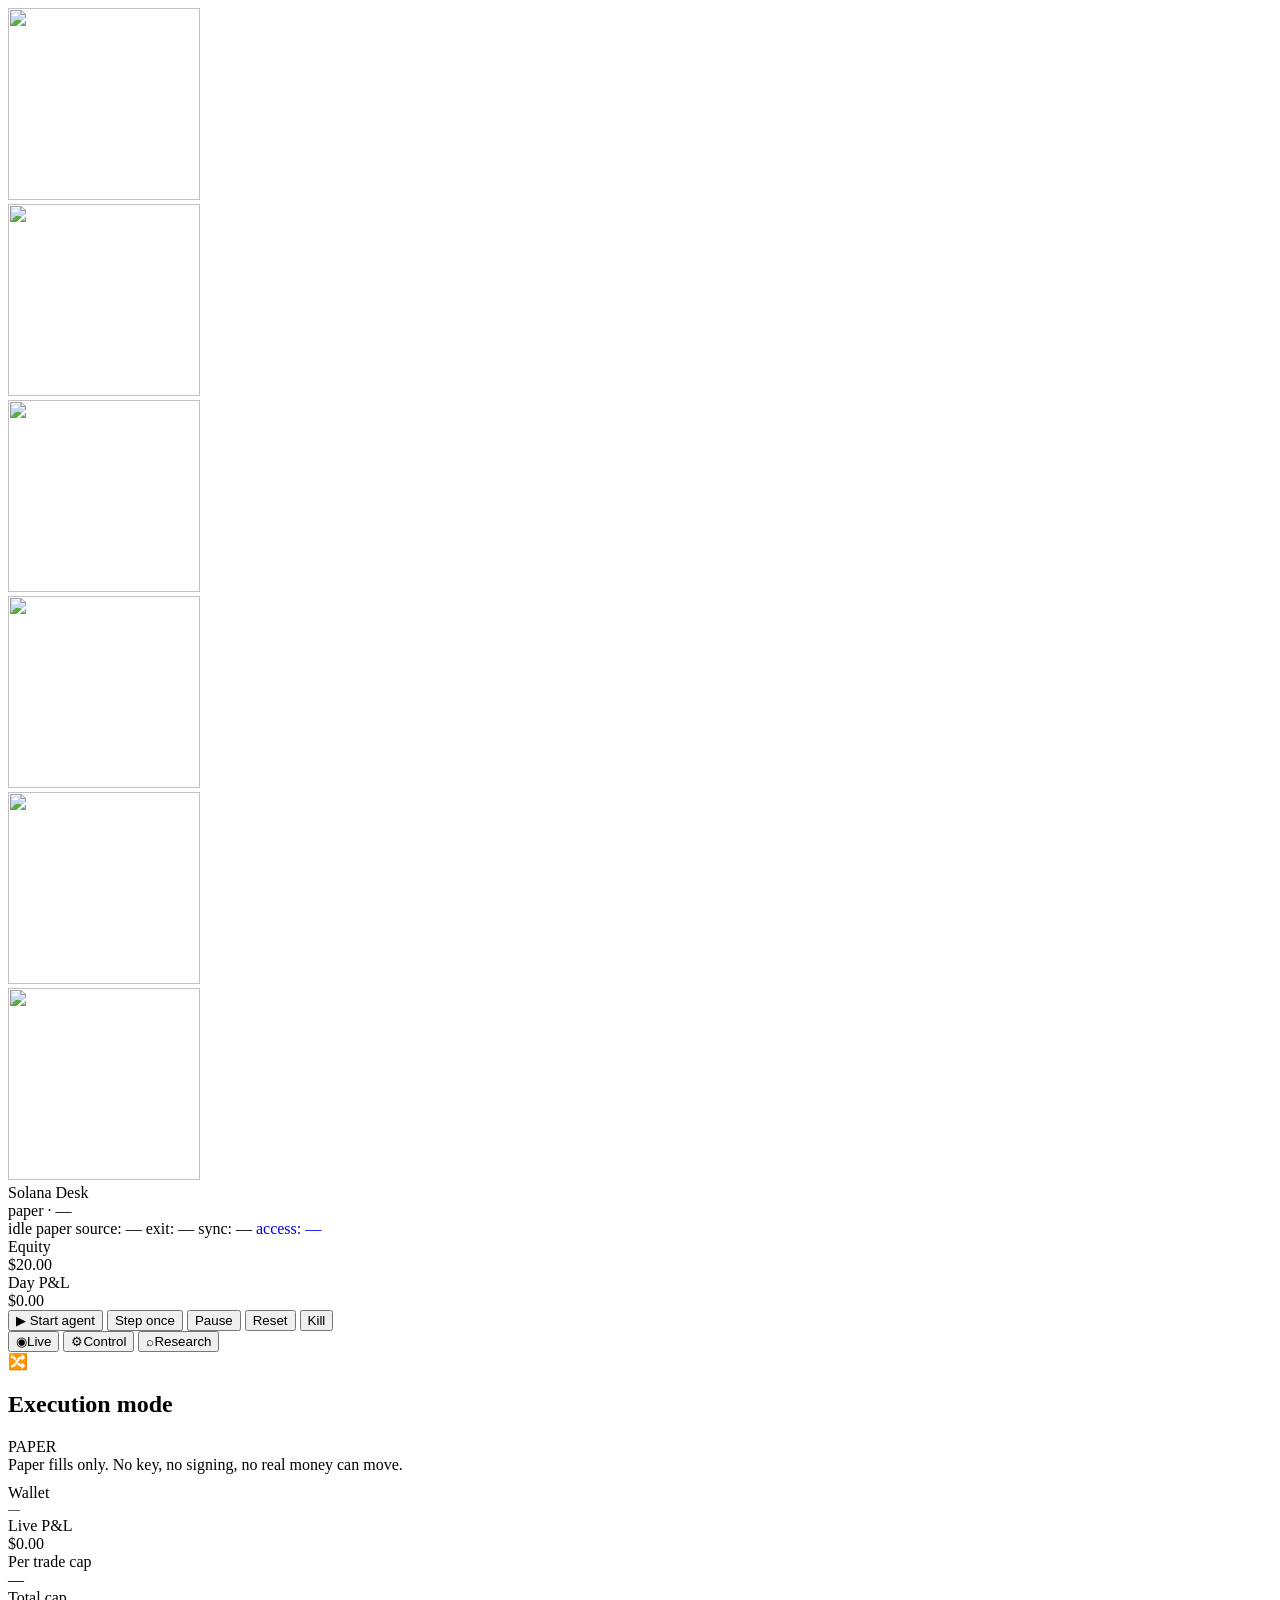
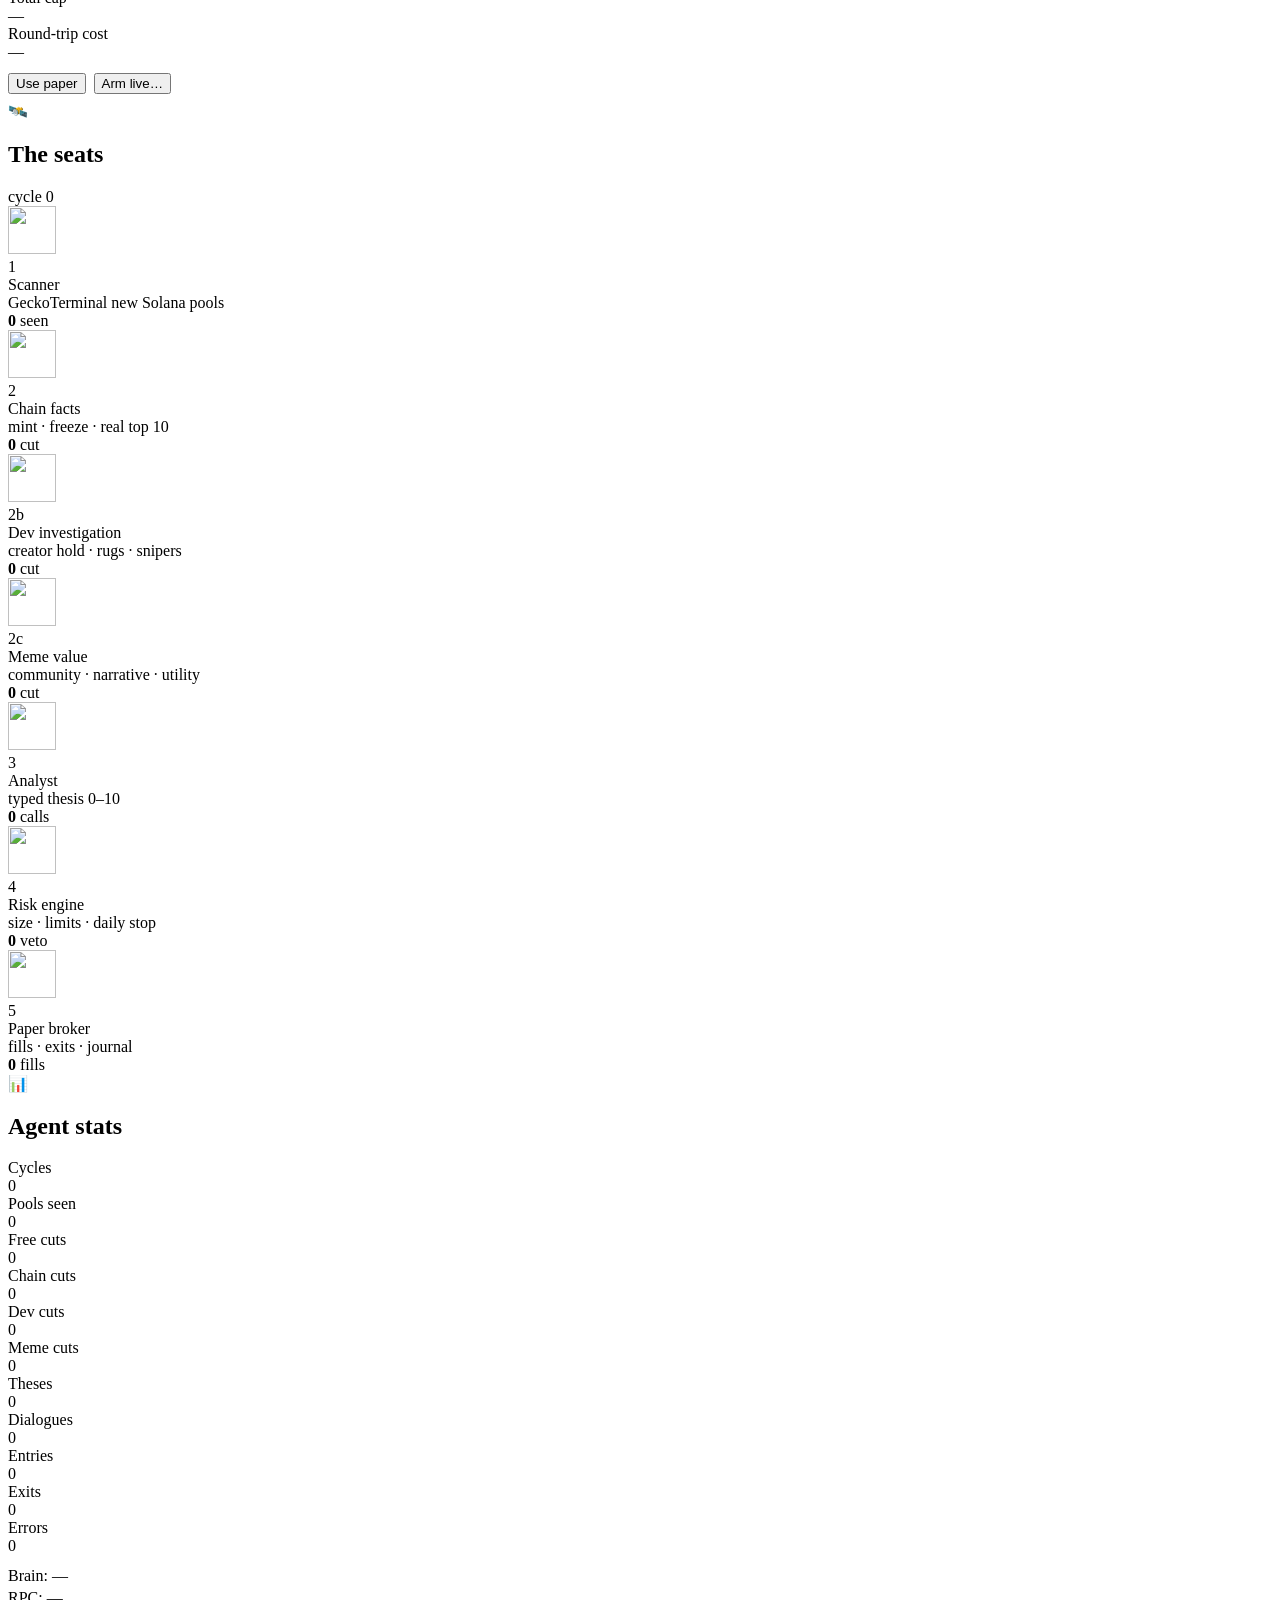
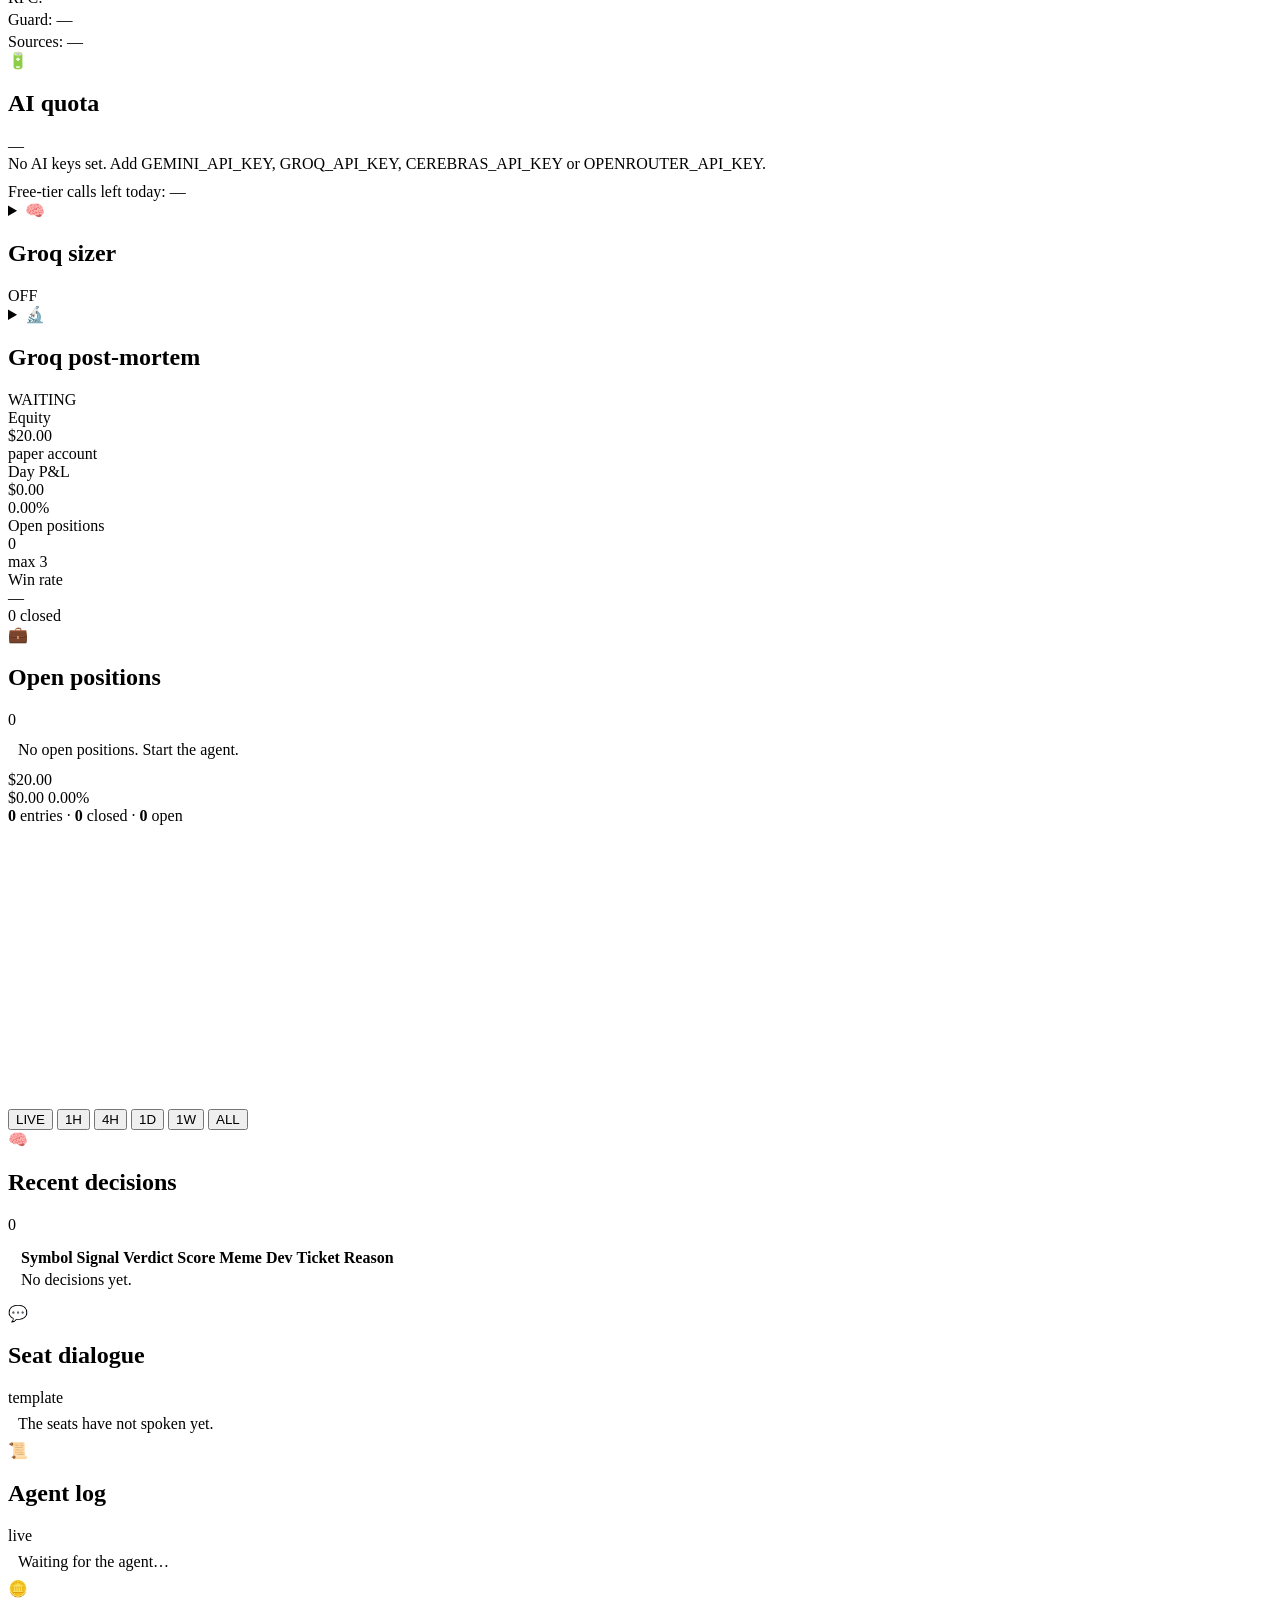
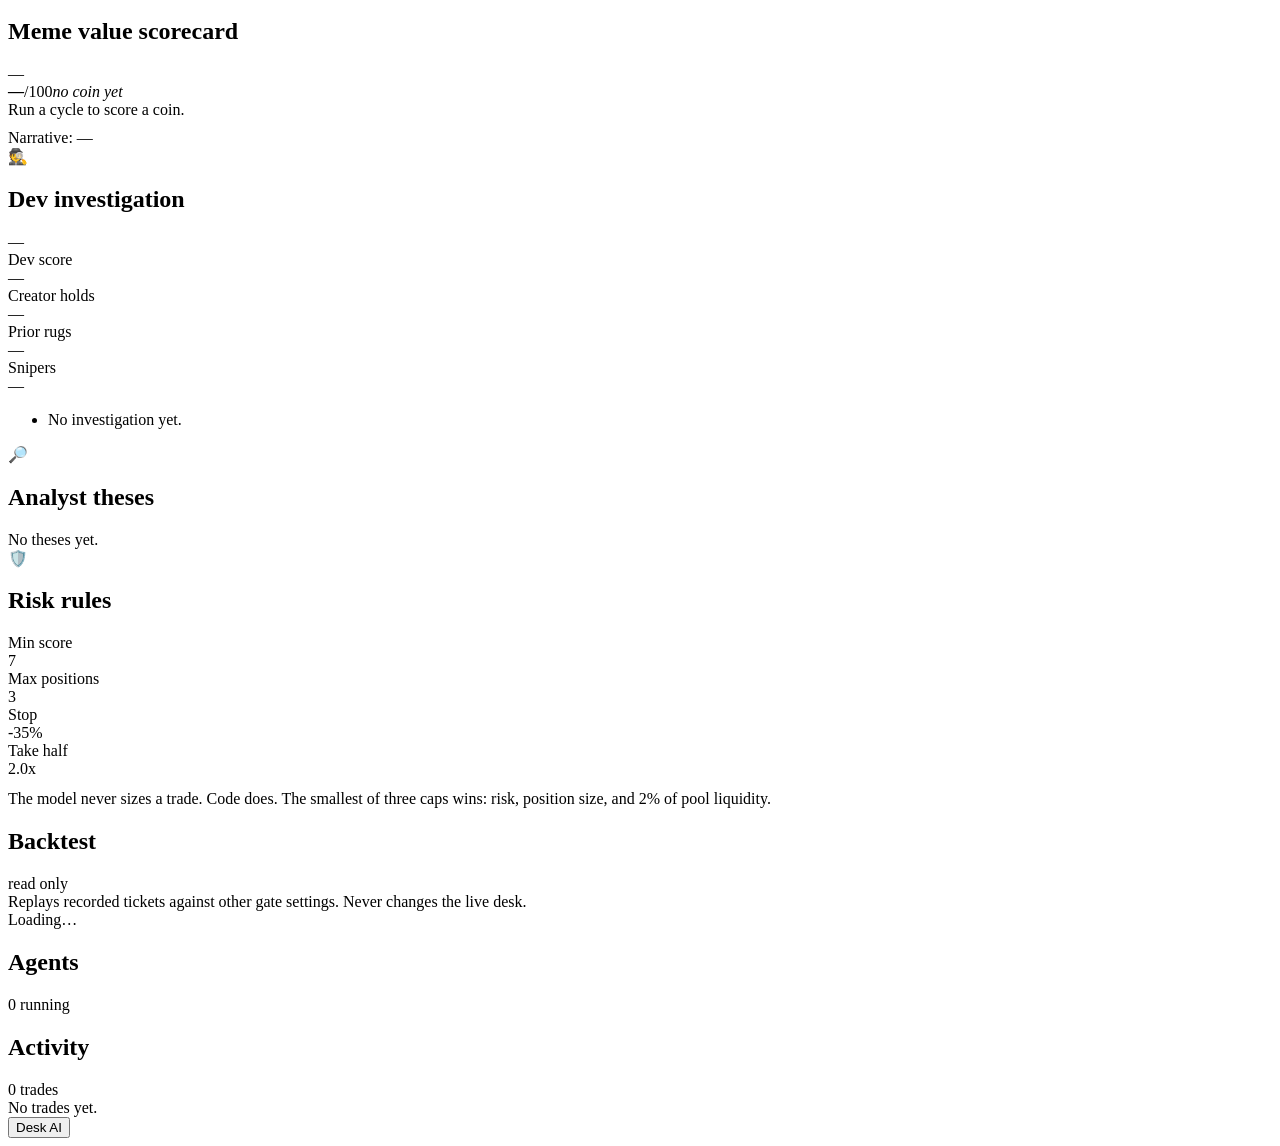
==== commit 639691c5: "fee model: cap Jupiter priority fee, price the live floor, measure real fees Jupiter charges 0% (we " ====
--- a/web/index.html
+++ b/web/index.html
@@ -13,7 +13,7 @@
   <link rel="manifest" href="/static/manifest.webmanifest" />
   <link rel="apple-touch-icon" href="/static/assets/icon-192.png" />
   <link rel="stylesheet" href="/static/styles.css?v=20261115ds" />
-  <link rel="stylesheet" href="/static/ai-chat.css?v=20261115a" />
+  <link rel="stylesheet" href="/static/ai-chat.css?v=20261112d" />
 </head>
 <body class="desk-page">
   <header class="topbar">
@@ -55,9 +55,6 @@
     <span class="pill" id="exitPill" title="exit ladder in force"><span class="dot"></span><span id="exitText">exit: —</span></span>
     <span class="pill" id="syncPill" title="last successful refresh from the desk"><span class="dot"></span><span id="syncText">sync: —</span></span>
     <a class="pill" id="lockPill" href="/devices" title="access control" style="text-decoration:none"><span class="dot"></span><span id="lockText">access: —</span></a>
-    <a class="pill" id="buildPill" href="/api/build" target="_blank" rel="noopener"
-       title="which code this desk is actually serving — tap to open the raw report"
-       style="text-decoration:none"><span class="dot"></span><span id="buildText">build: —</span></a>
 
     <div class="spacer"></div>
 
@@ -119,6 +116,7 @@
             <div class="stat"><div class="k">Live P&L</div><div class="v" id="modeLivePnl">$0.00</div></div>
             <div class="stat"><div class="k">Per trade cap</div><div class="v" id="capTrade">—</div></div>
             <div class="stat"><div class="k">Total cap</div><div class="v" id="capNotional">—</div></div>
+            <div class="stat"><div class="k">Round-trip cost</div><div class="v" id="capFees">—</div></div>
           </div>
           <div style="margin-top:12px;display:flex;gap:8px;flex-wrap:wrap">
             <button class="btn" id="btnPaper">Use paper</button>
@@ -135,27 +133,6 @@
             </div>
           </div>
           <div class="tiny" id="modeMsg" style="margin-top:8px"></div>
-        </div>
-      </div>
-
-      <div class="panel" id="strategyPanel">
-        <div class="panel-head">
-          <span class="icon">🎯</span>
-          <h2>Strategy</h2>
-          <span class="badge" id="stratBadge">—</span>
-        </div>
-        <div class="panel-body">
-          <div class="tiny muted" id="stratBlurb">What the desk is actually trading right now. Read from the live config, not a label.</div>
-          <div class="stat-grid" style="margin-top:10px">
-            <div class="stat"><div class="k">Pullback</div><div class="v" id="stratPullback">—</div></div>
-            <div class="stat"><div class="k">Stop</div><div class="v" id="stratStop">—</div></div>
-            <div class="stat"><div class="k">Targets</div><div class="v" id="stratTargets" style="font-size:12px">—</div></div>
-            <div class="stat"><div class="k">Volume gate</div><div class="v" id="stratVol">—</div></div>
-          </div>
-          <div style="margin-top:12px;display:flex;gap:8px;flex-wrap:wrap">
-            <button class="btn" id="stratOpen">Change in Desk AI</button>
-          </div>
-          <div class="tiny" id="stratMsg" style="margin-top:8px"></div>
         </div>
       </div>
 
@@ -487,9 +464,6 @@
           <button type="button" data-preset="scalper"><span>⚡</span>Scalper mode</button>
           <button type="button" data-preset="swing"><span>🌊</span>Swing mode</button>
           <button type="button" data-preset="balanced"><span>⚖️</span>Both</button>
-          <button type="button" data-preset="wr60" title="A/B arm, not a recommendation. 15% pullback, 30% stop, sell 100% at +15%. High win rate but PF 0.69 on wide data."><span>📉</span>WR-60</button>
-          <button type="button" data-preset="wr65" class="hot" title="A/B arm. WR-60 + volume ≥ 1.5× the 20-bar average. PF 0.67 on wide data — still a loser."><span>📈</span>WR-65</button>
-          <button type="button" data-preset="pf11" title="Wide-validated: 25% pullback, 30% stop, patient 2x/3x ladder, volume gate. PF 1.08, 40.9% win. Marginal but not a guaranteed loser."><span>⚖️</span>PF-1.1</button>
         </div>
         <form class="ai-composer" id="aiForm" autocomplete="off">
           <input id="aiInput" placeholder="Message Desk AI…" aria-label="Message" maxlength="500" enterkeyhint="send">
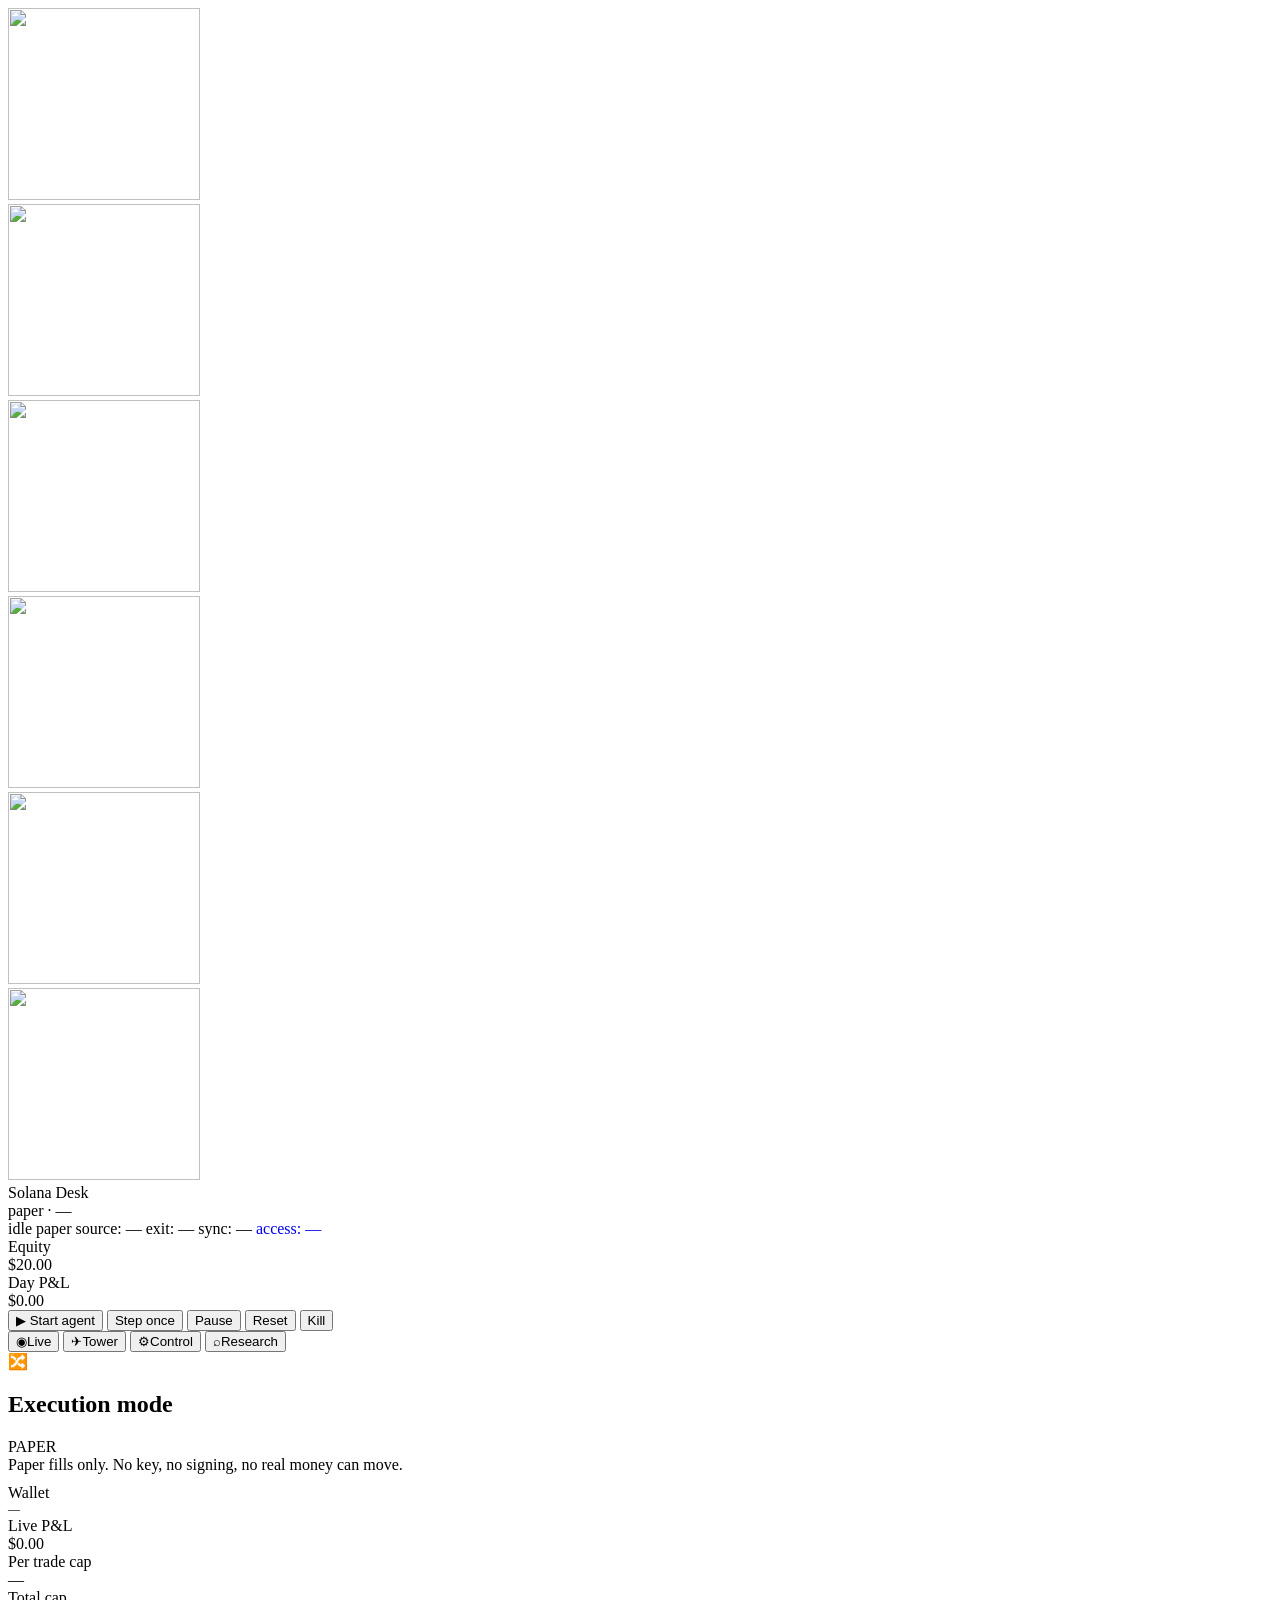
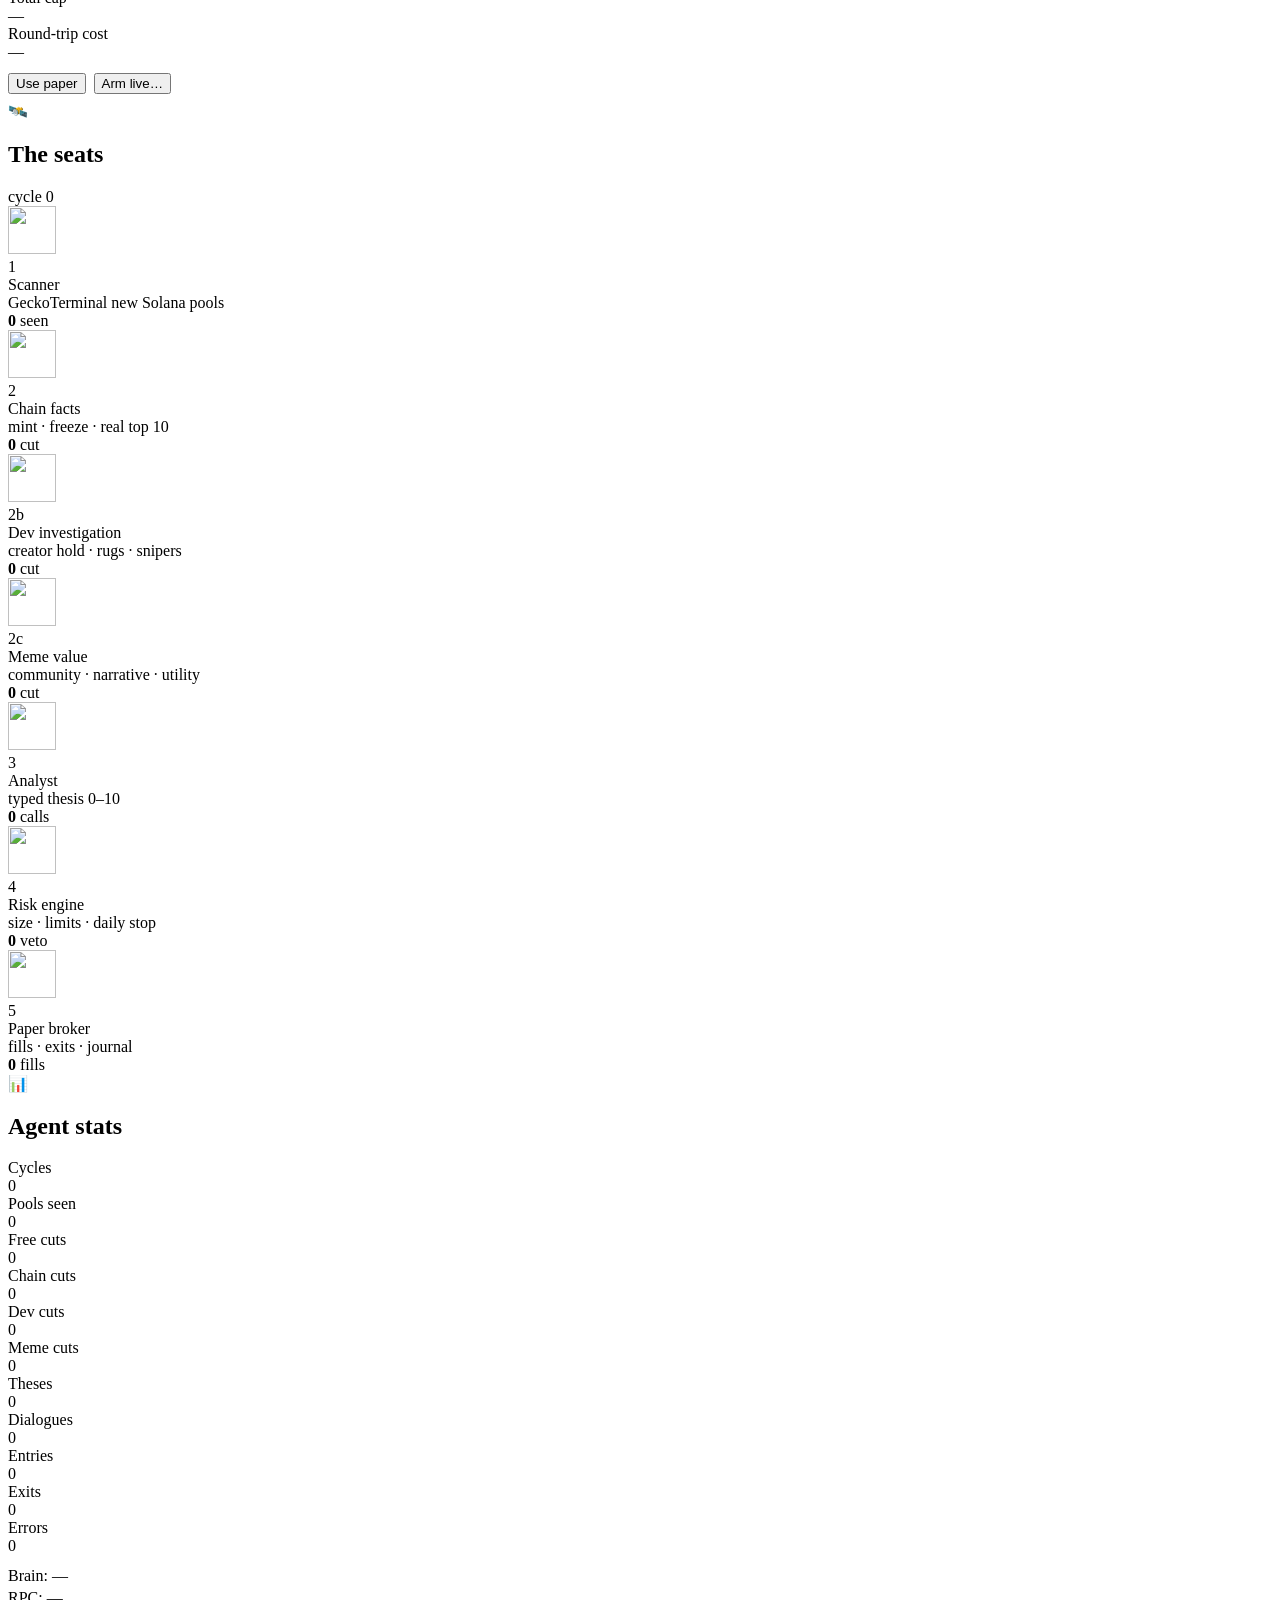
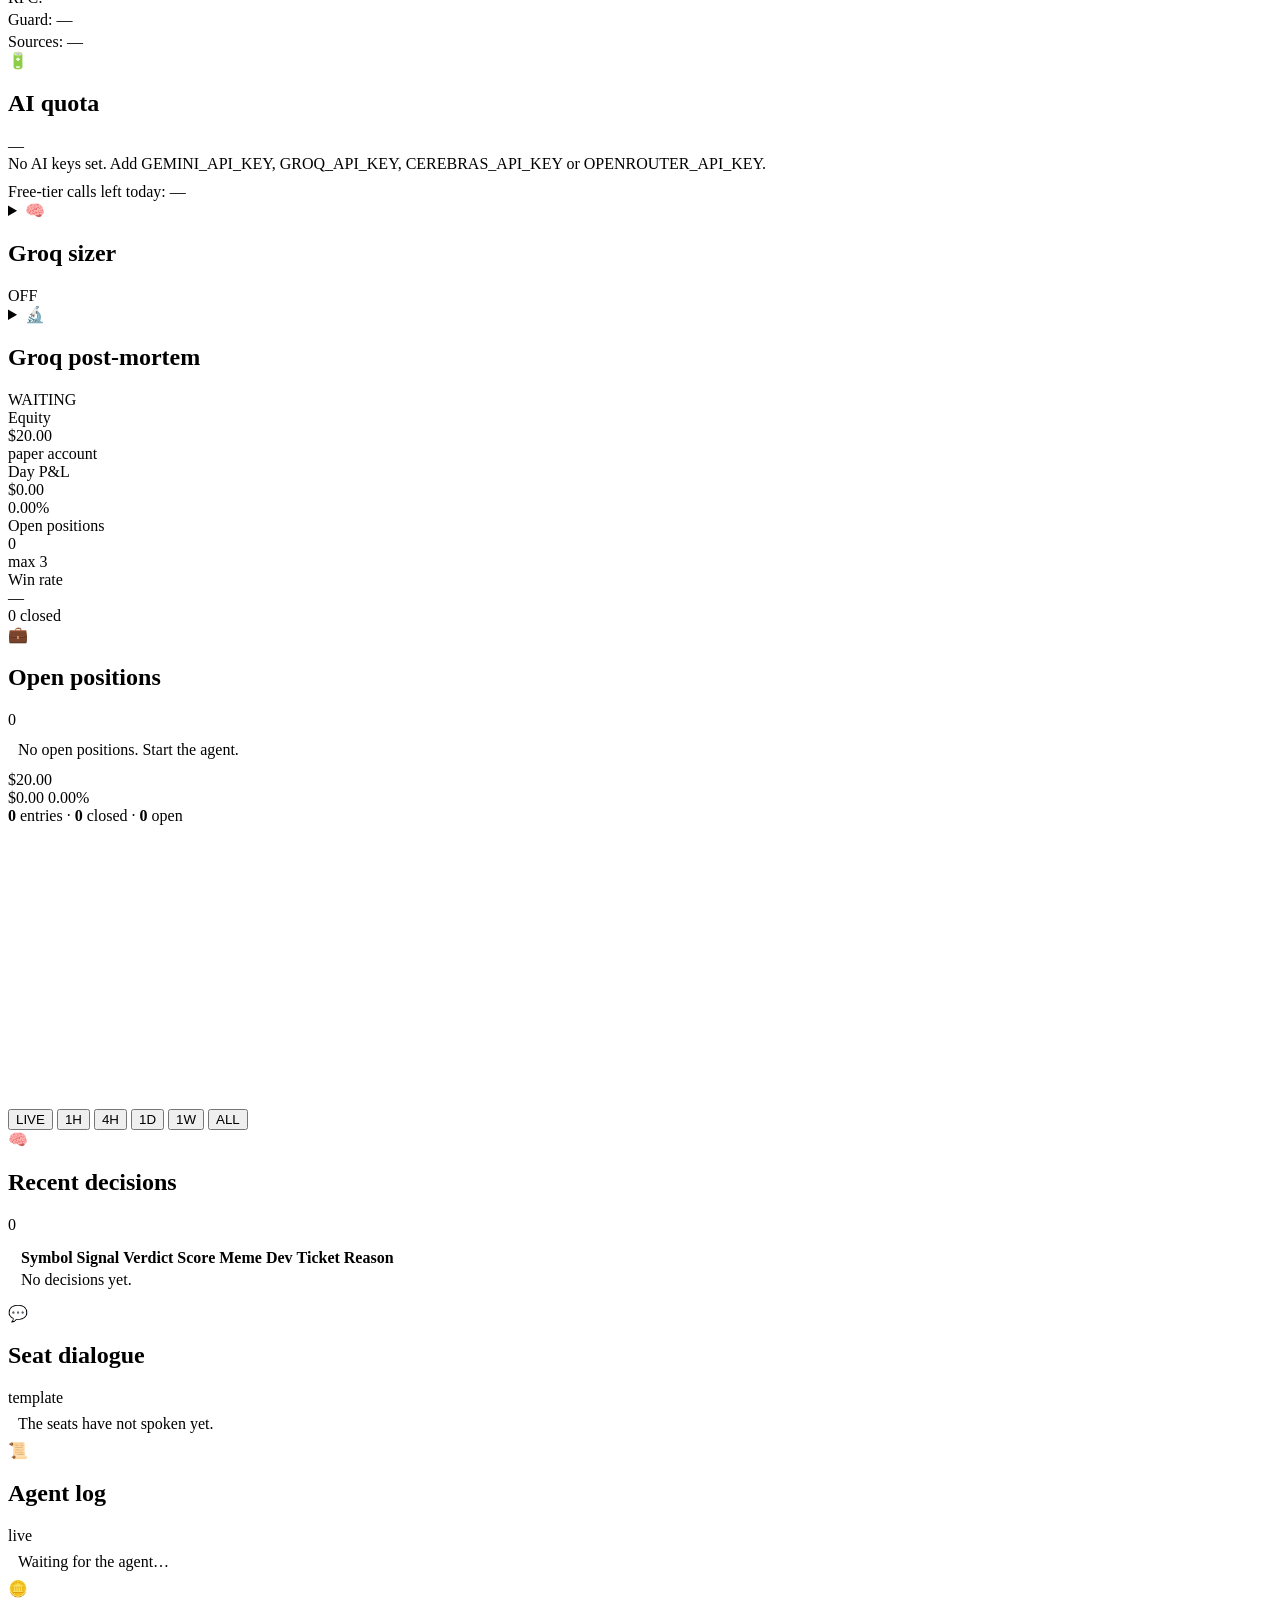
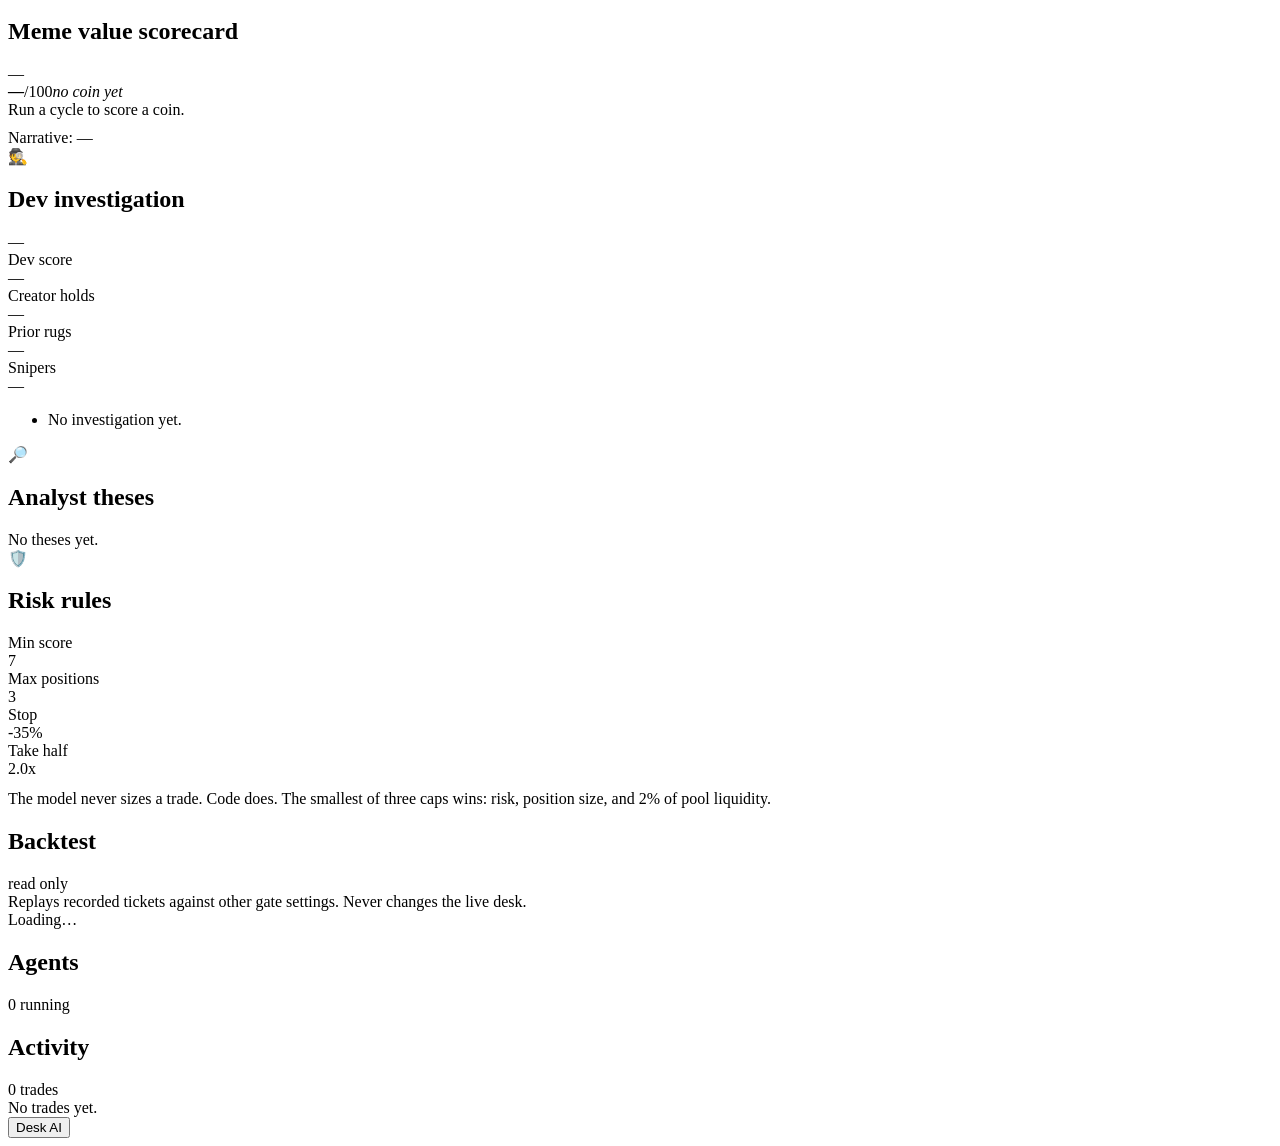
==== commit f419f4ca: "Add a Control Tower view of the paper desk's one cursor. The loop already runs one seat at a time. T" ====
--- a/web/index.html
+++ b/web/index.html
@@ -13,6 +13,7 @@
   <link rel="manifest" href="/static/manifest.webmanifest" />
   <link rel="apple-touch-icon" href="/static/assets/icon-192.png" />
   <link rel="stylesheet" href="/static/styles.css?v=20261115ds" />
+  <link rel="stylesheet" href="/static/tower.css?v=tower" />
   <link rel="stylesheet" href="/static/ai-chat.css?v=20261112d" />
 </head>
 <body class="desk-page">
@@ -94,10 +95,14 @@
     <button class="desk-tab is-active" type="button" role="tab" aria-selected="true"
             data-tab="live"><span class="ico">◉</span><span>Live</span></button>
     <button class="desk-tab" type="button" role="tab" aria-selected="false"
+            data-tab="tower"><span class="ico">✈</span><span>Tower</span></button>
+    <button class="desk-tab" type="button" role="tab" aria-selected="false"
             data-tab="control"><span class="ico">⚙</span><span>Control</span></button>
     <button class="desk-tab" type="button" role="tab" aria-selected="false"
             data-tab="research"><span class="ico">⌕</span><span>Research</span></button>
   </nav>
+
+  <section id="towerView" class="tower-view" hidden aria-label="Control Tower"></section>
 
   <canvas id="confetti" class="confetti" hidden></canvas>
 
@@ -456,6 +461,8 @@
           <button type="button" data-q="Summarize my open paper positions."><span>💼</span>Positions</button>
           <button type="button" data-q="Show my last trades"><span>🧾</span>Last trades</button>
           <button type="button" data-q="What's the breaker status?"><span>🧯</span>Breaker</button>
+          <button type="button" data-q="Turn breaker pause off"><span>⏸️</span>Pause off</button>
+          <button type="button" data-q="Turn breaker pause on"><span>▶️</span>Pause on</button>
           <button type="button" data-q="Explain the last few decisions and the brain verdicts."><span>🧠</span>Decisions</button>
         </div>
         <div class="ai-quick ai-quick-set">
@@ -483,6 +490,7 @@
   </section>
 
   <script src="/static/app.js?v=20261115ds"></script>
+  <script src="/static/tower.js?v=tower"></script>
   <script src="/static/ai-chat.js?v=20261112d"></script>
 </body>
 </html>
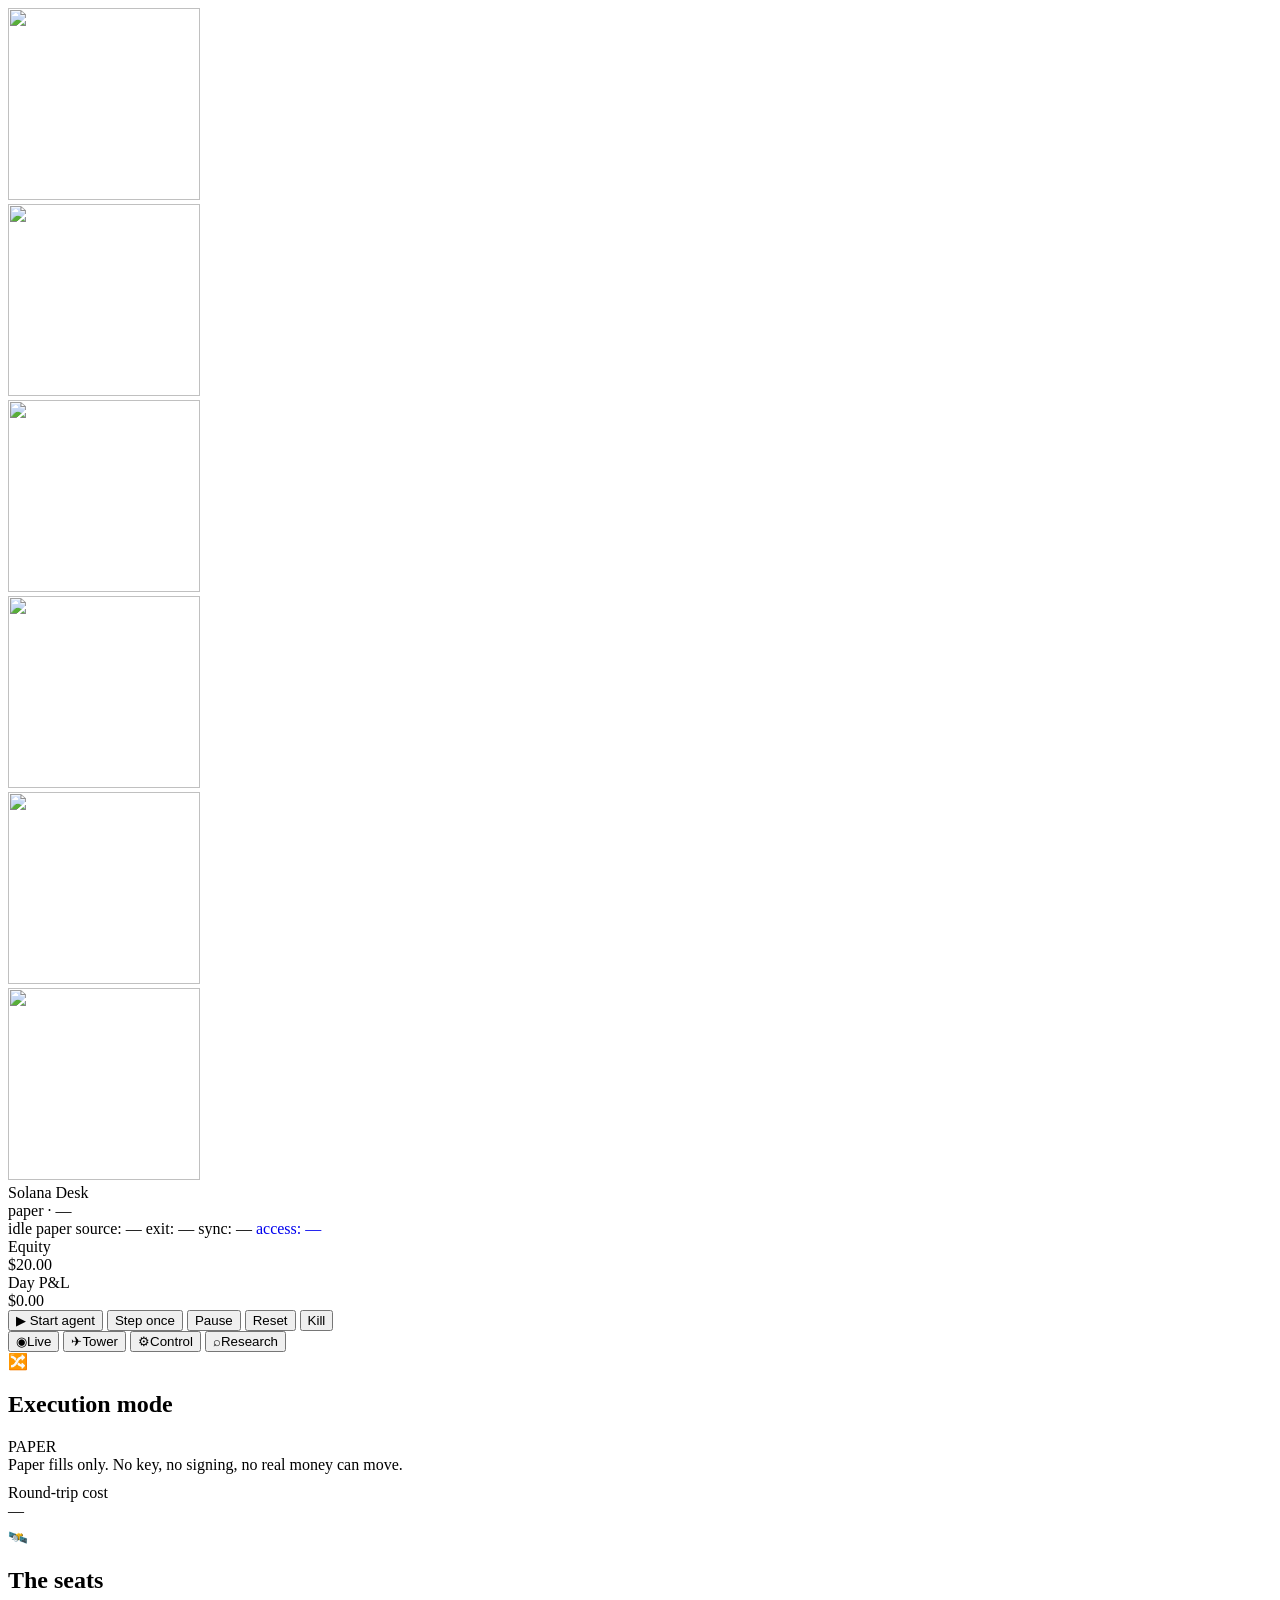
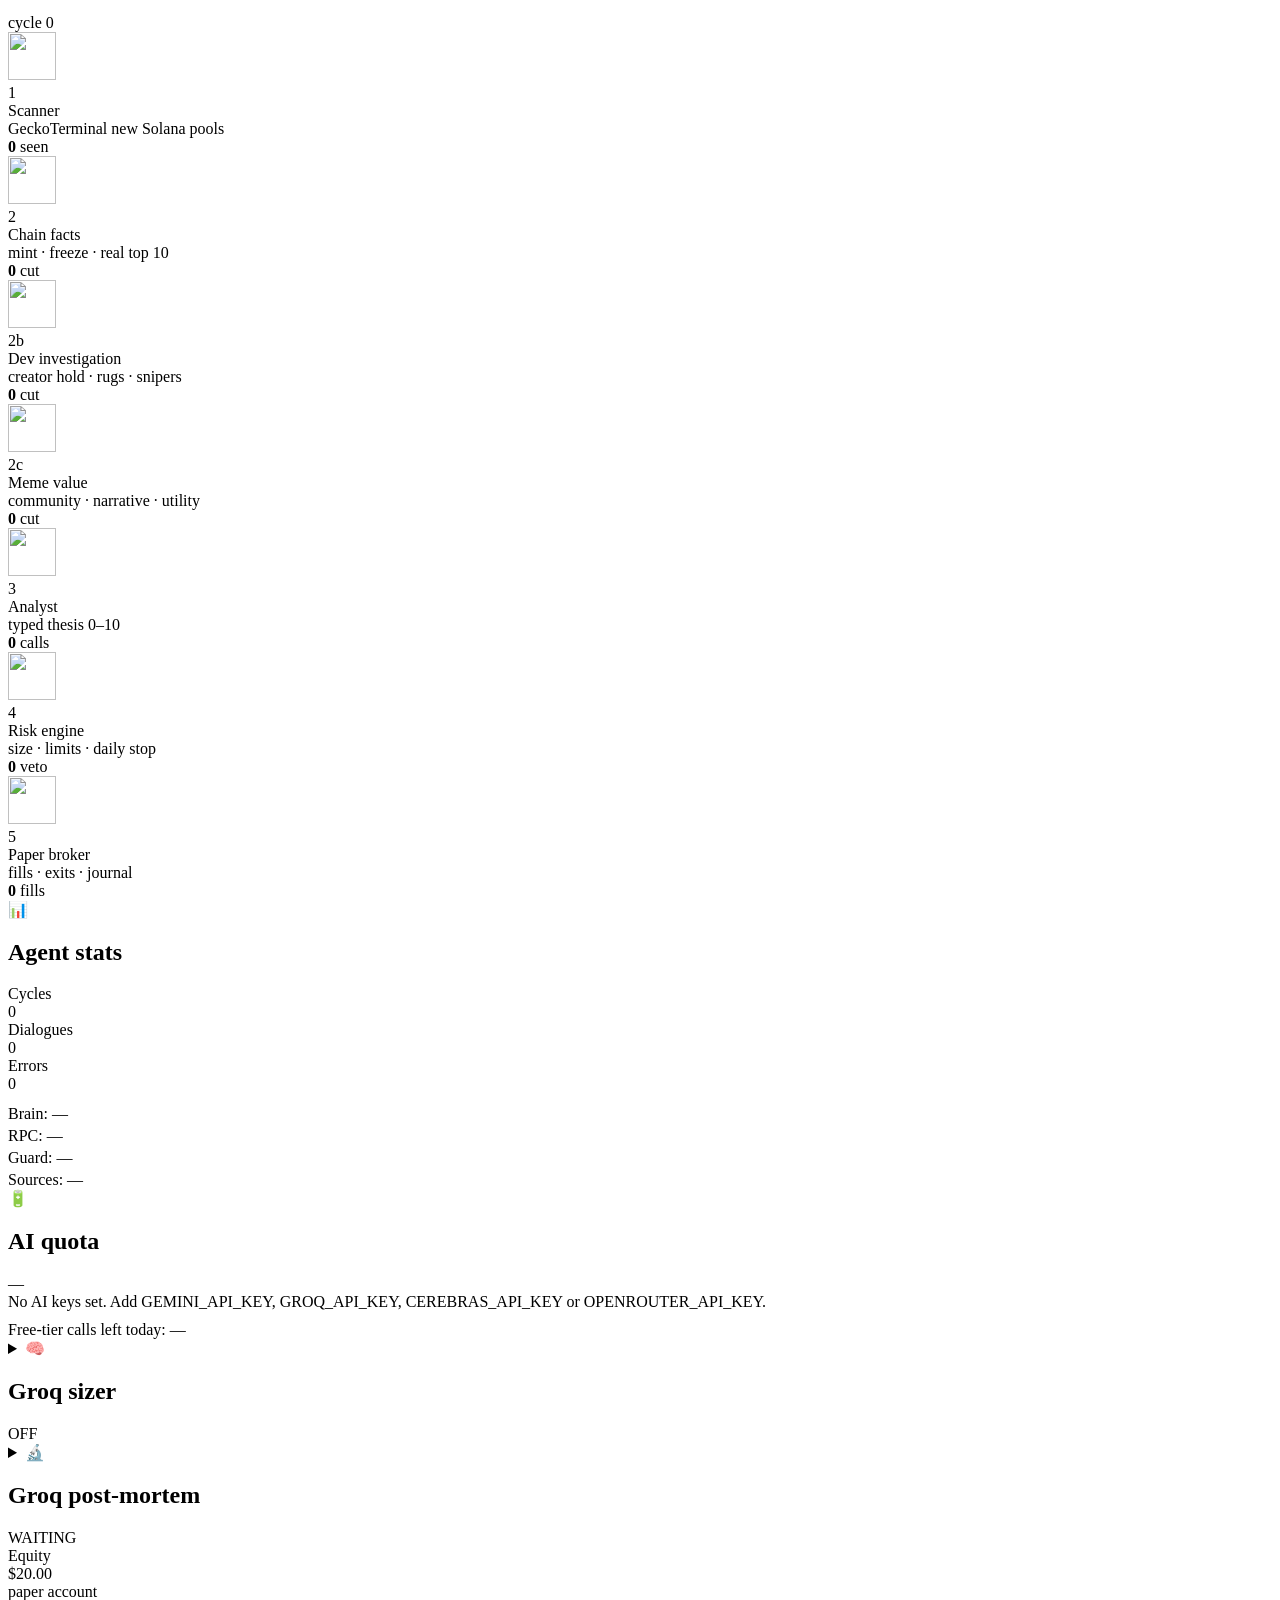
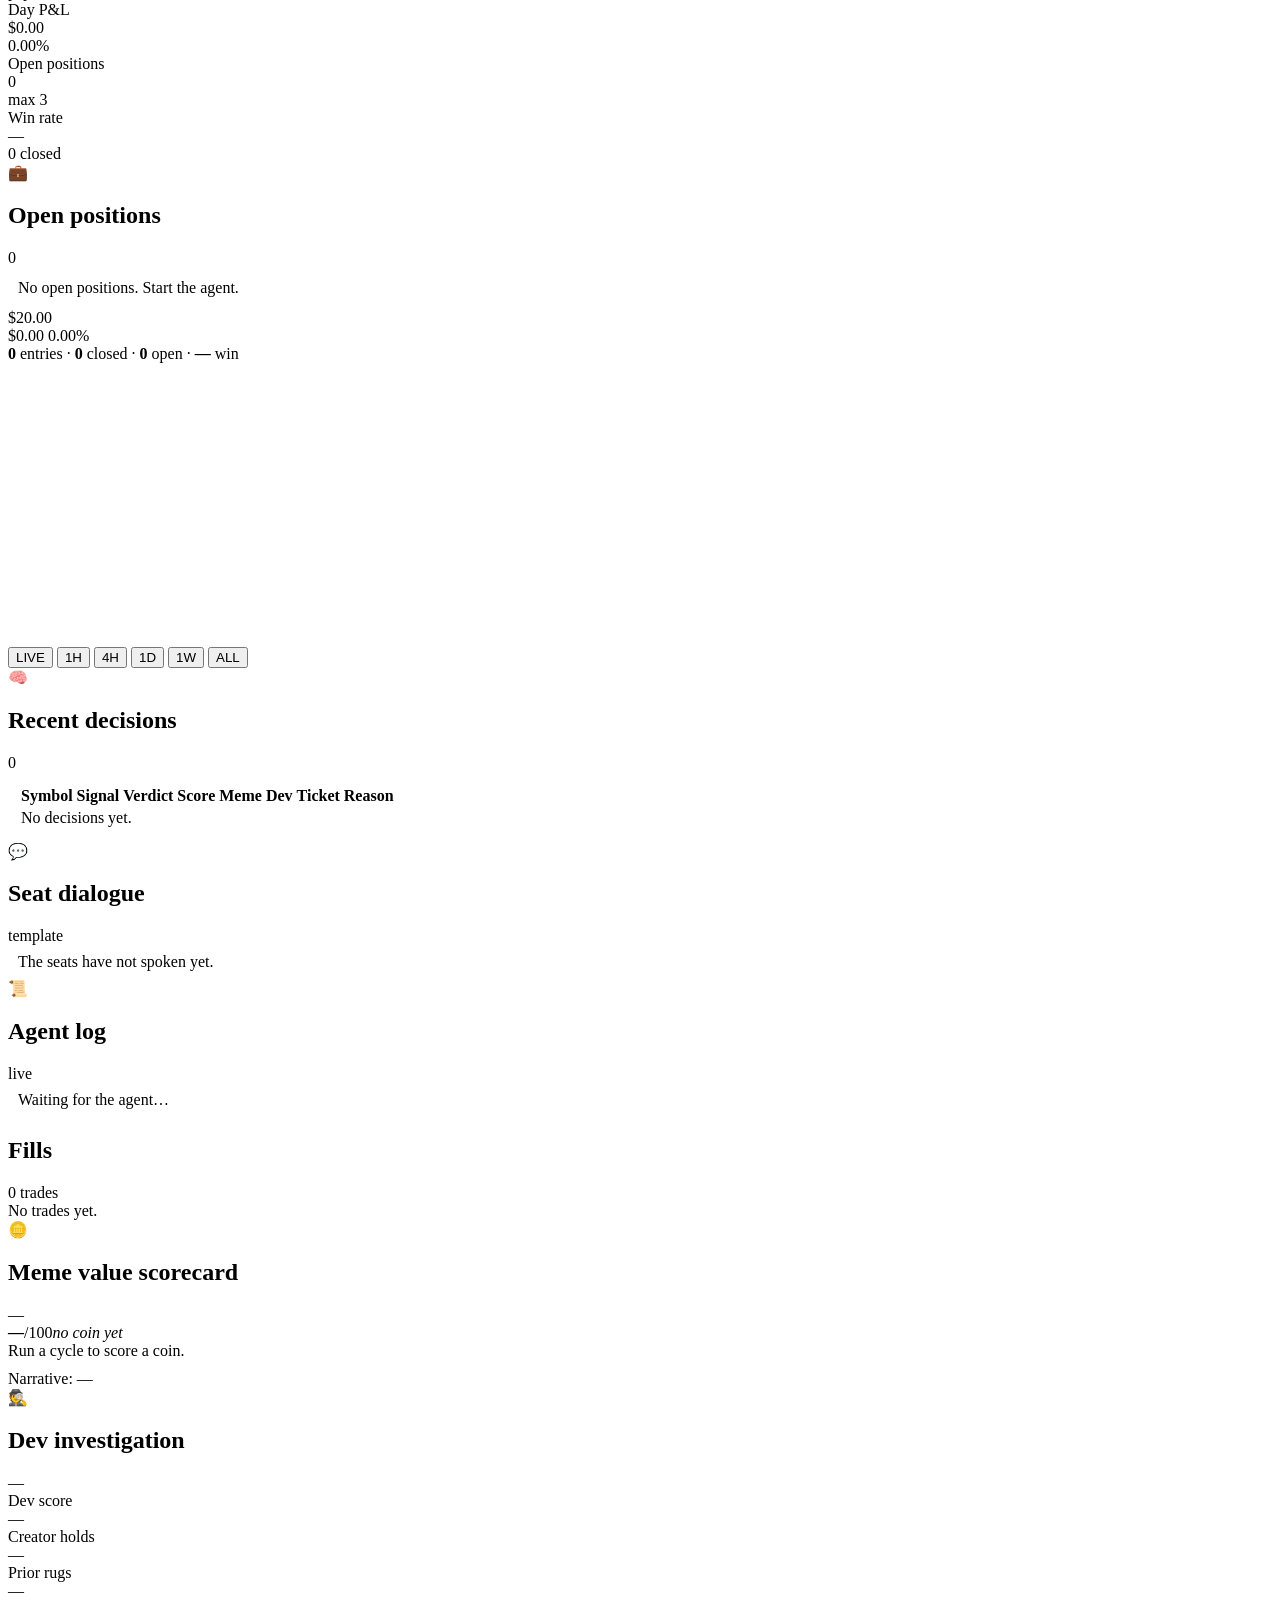
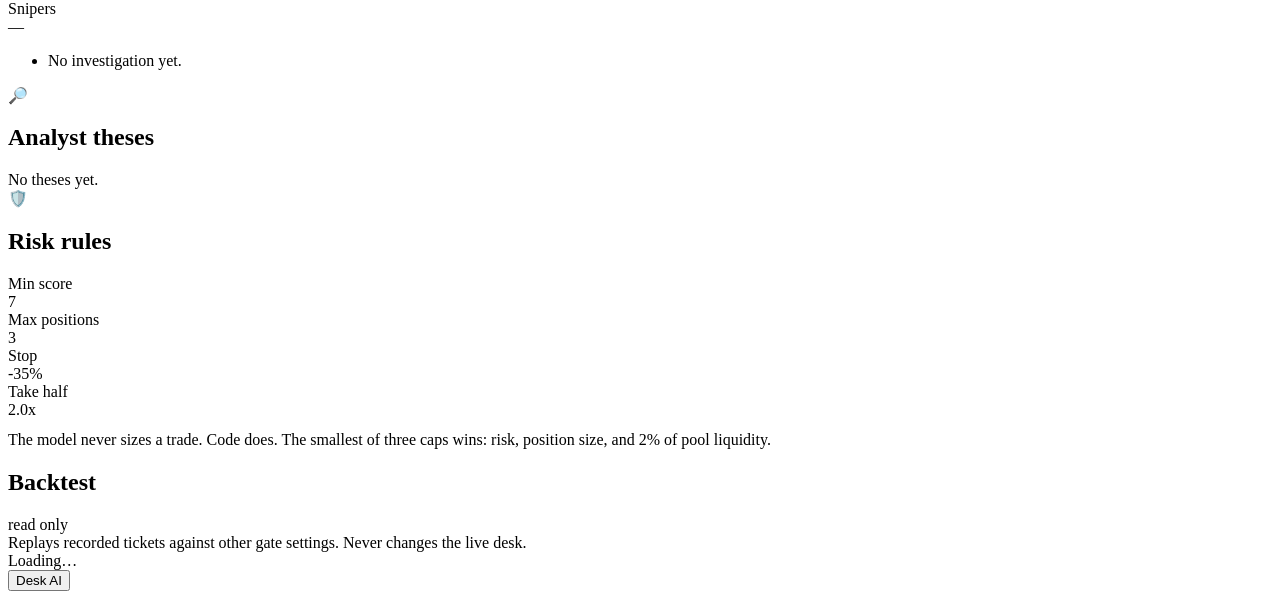
==== commit dfe15b2e: "Trim the phone desk down to what a paper scalper can use. Step once scans the real market. Live-armi" ====
--- a/web/index.html
+++ b/web/index.html
@@ -117,11 +117,14 @@
         <div class="panel-body">
           <div class="tiny muted" id="modeBlurb">Paper fills only. No key, no signing, no real money can move.</div>
           <div class="stat-grid" style="margin-top:10px">
+            <div class="stat"><div class="k">Round-trip cost</div><div class="v" id="capFees">—</div></div>
+          </div>
+          <div id="liveArm" hidden>
+          <div class="stat-grid" style="margin-top:10px">
             <div class="stat"><div class="k">Wallet</div><div class="v" id="modeWallet" style="font-size:12px">—</div></div>
             <div class="stat"><div class="k">Live P&L</div><div class="v" id="modeLivePnl">$0.00</div></div>
             <div class="stat"><div class="k">Per trade cap</div><div class="v" id="capTrade">—</div></div>
             <div class="stat"><div class="k">Total cap</div><div class="v" id="capNotional">—</div></div>
-            <div class="stat"><div class="k">Round-trip cost</div><div class="v" id="capFees">—</div></div>
           </div>
           <div style="margin-top:12px;display:flex;gap:8px;flex-wrap:wrap">
             <button class="btn" id="btnPaper">Use paper</button>
@@ -137,6 +140,7 @@
               <button class="btn" id="btnArmCancel">Cancel</button>
             </div>
           </div>
+          </div>
           <div class="tiny" id="modeMsg" style="margin-top:8px"></div>
         </div>
       </div>
@@ -191,15 +195,7 @@
         <div class="panel-body">
           <div class="stat-grid">
             <div class="stat"><div class="k">Cycles</div><div class="v" id="sCycles">0</div></div>
-            <div class="stat"><div class="k">Pools seen</div><div class="v" id="sSeen">0</div></div>
-            <div class="stat"><div class="k">Free cuts</div><div class="v" id="sFree">0</div></div>
-            <div class="stat"><div class="k">Chain cuts</div><div class="v" id="sChain">0</div></div>
-            <div class="stat"><div class="k">Dev cuts</div><div class="v" id="sDev">0</div></div>
-            <div class="stat"><div class="k">Meme cuts</div><div class="v" id="sMeme">0</div></div>
-            <div class="stat"><div class="k">Theses</div><div class="v" id="sTheses">0</div></div>
             <div class="stat"><div class="k">Dialogues</div><div class="v" id="sDialogues">0</div></div>
-            <div class="stat"><div class="k">Entries</div><div class="v" id="sEntries">0</div></div>
-            <div class="stat"><div class="k">Exits</div><div class="v" id="sExits">0</div></div>
             <div class="stat"><div class="k">Errors</div><div class="v" id="sErrors">0</div></div>
           </div>
           <div class="tiny muted" style="margin-top:12px" id="analystLine">Brain: —</div>
@@ -300,7 +296,7 @@
           <div class="tf-tabs" id="buyBannerTabs"></div>
           <canvas class="candle-chart" id="buyBannerChart" width="640" height="220"></canvas>
         </div>
-        <a class="btn-fomo" id="buyBannerLink" target="_blank" rel="noopener noreferrer" hidden>Buy on FOMO</a>
+        <a class="btn-fomo" id="buyBannerLink" target="_blank" rel="noopener noreferrer" hidden>View</a>
       </div>
 
       <section class="hero" id="hero">
@@ -322,6 +318,8 @@
           <span><b id="sumClosed">0</b> closed</span>
           <span class="sep">·</span>
           <span><b id="sumOpen">0</b> open</span>
+          <span class="sep">·</span>
+          <span><b id="sumWin">—</b> win</span>
         </div>
         <div class="equity-chart-wrap">
           <canvas class="equity-chart" id="equityChart" width="824" height="280"></canvas>
@@ -360,10 +358,23 @@
           <div class="log" id="log"><div class="empty">Waiting for the agent…</div></div>
         </div>
       </div>
+
+      <section class="board-sec" id="activitySec">
+        <div class="board-head">
+          <h2>Fills</h2>
+          <span class="badge" id="activityCount">0 trades</span>
+        </div>
+        <div class="activity-feed" id="activityFeed"><div class="empty">No trades yet.</div></div>
+      </section>
     </section>
 
     <!-- RIGHT: scorecard, dev report, thesis, rules -->
     <section class="col col-right" data-col="research" role="tabpanel" aria-label="Research">
+      <div class="panel" id="brainSec" hidden>
+        <div class="panel-head"><span class="icon">🧠</span><h2>AI second opinion</h2></div>
+        <div class="panel-body" id="brainBox"></div>
+      </div>
+
       <div class="panel">
         <div class="panel-head"><span class="icon">🪙</span><h2>Meme value scorecard</h2><span class="badge" id="memeBadge">—</span></div>
         <div class="panel-body">
@@ -418,22 +429,6 @@
     </div>
     <div class="bt-note" id="backtestNote">Replays recorded tickets against other gate settings. Never changes the live desk.</div>
     <div class="bt-wrap" id="backtestBody"><div class="empty">Loading…</div></div>
-  </section>
-
-  <section class="board-sec" id="agentsSec">
-    <div class="board-head">
-      <h2>Agents</h2>
-      <span class="badge" id="agentsRunning">0 running</span>
-    </div>
-    <div class="agents-grid" id="agentsGrid"></div>
-  </section>
-
-  <section class="board-sec" id="activitySec">
-    <div class="board-head">
-      <h2>Activity</h2>
-      <span class="badge" id="activityCount">0 trades</span>
-    </div>
-    <div class="activity-feed" id="activityFeed"><div class="empty">No trades yet.</div></div>
   </section>
 
   <div class="toast" id="toast"></div>
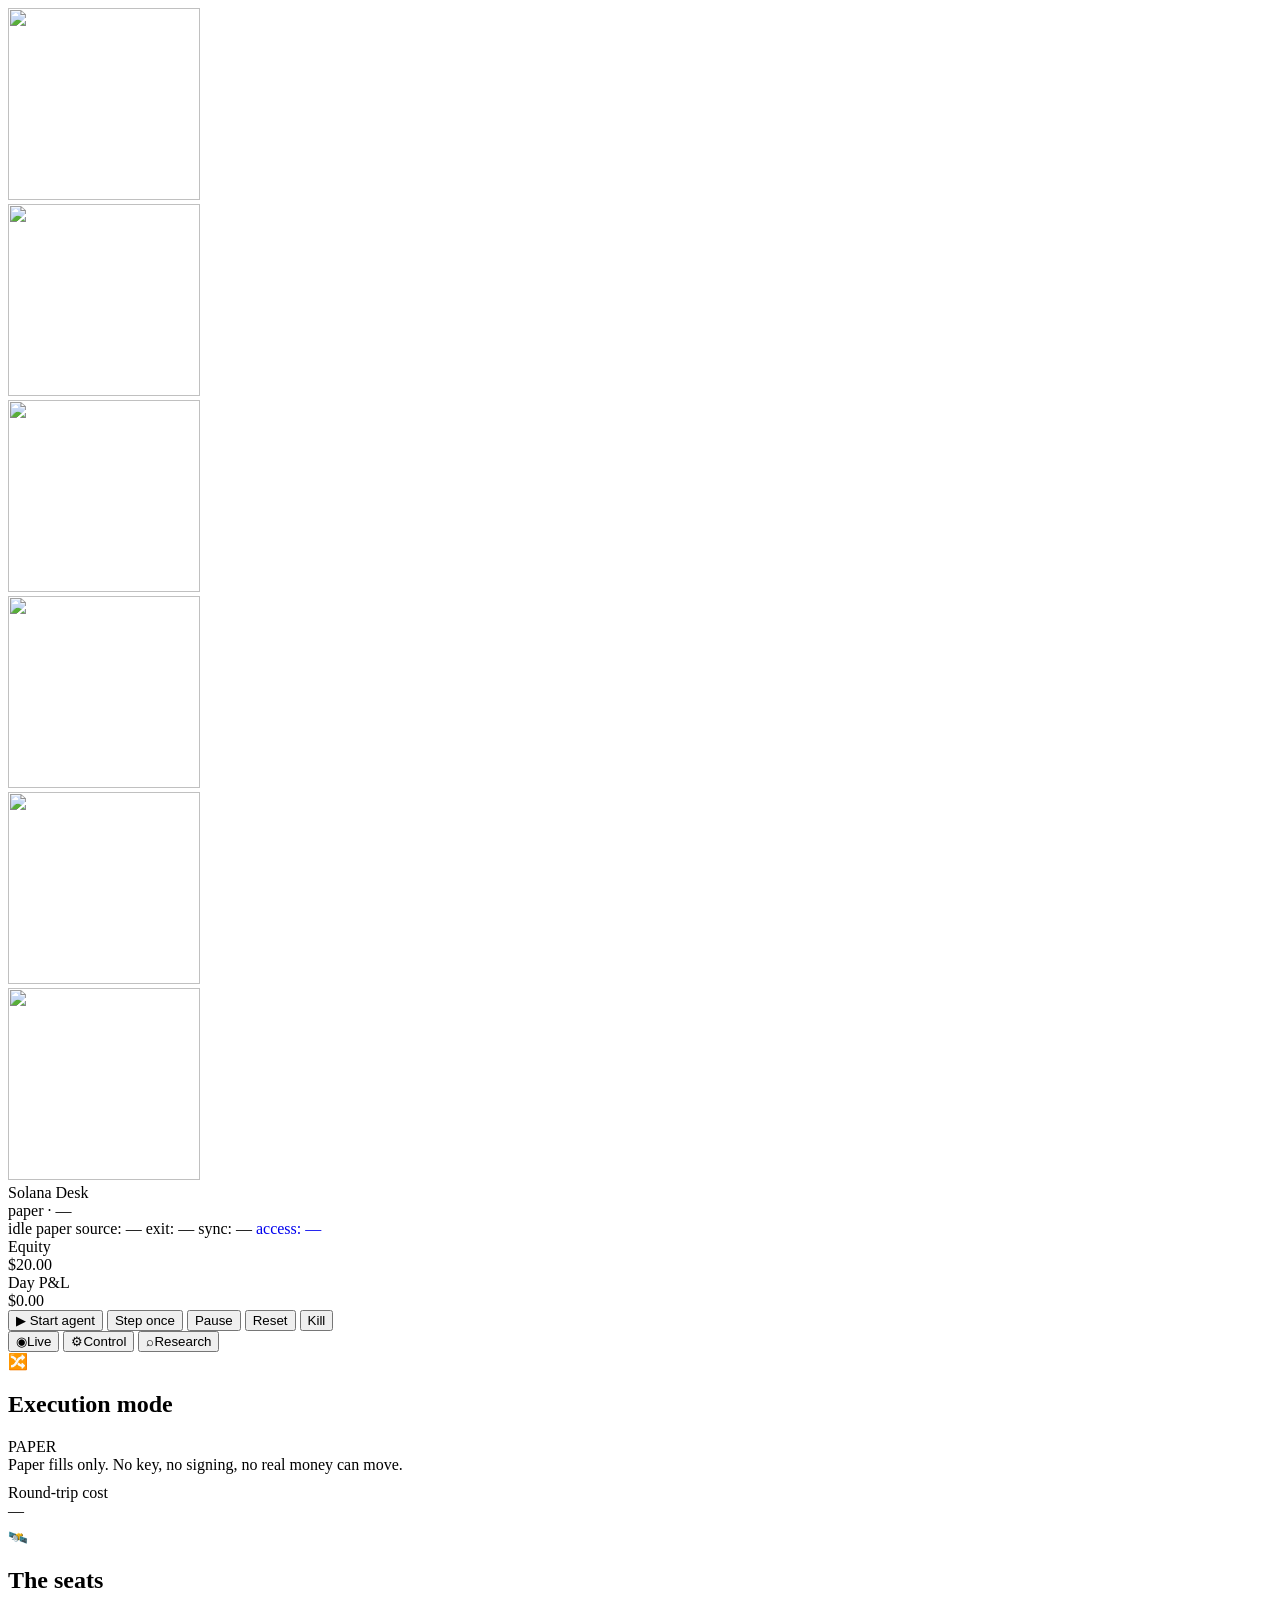
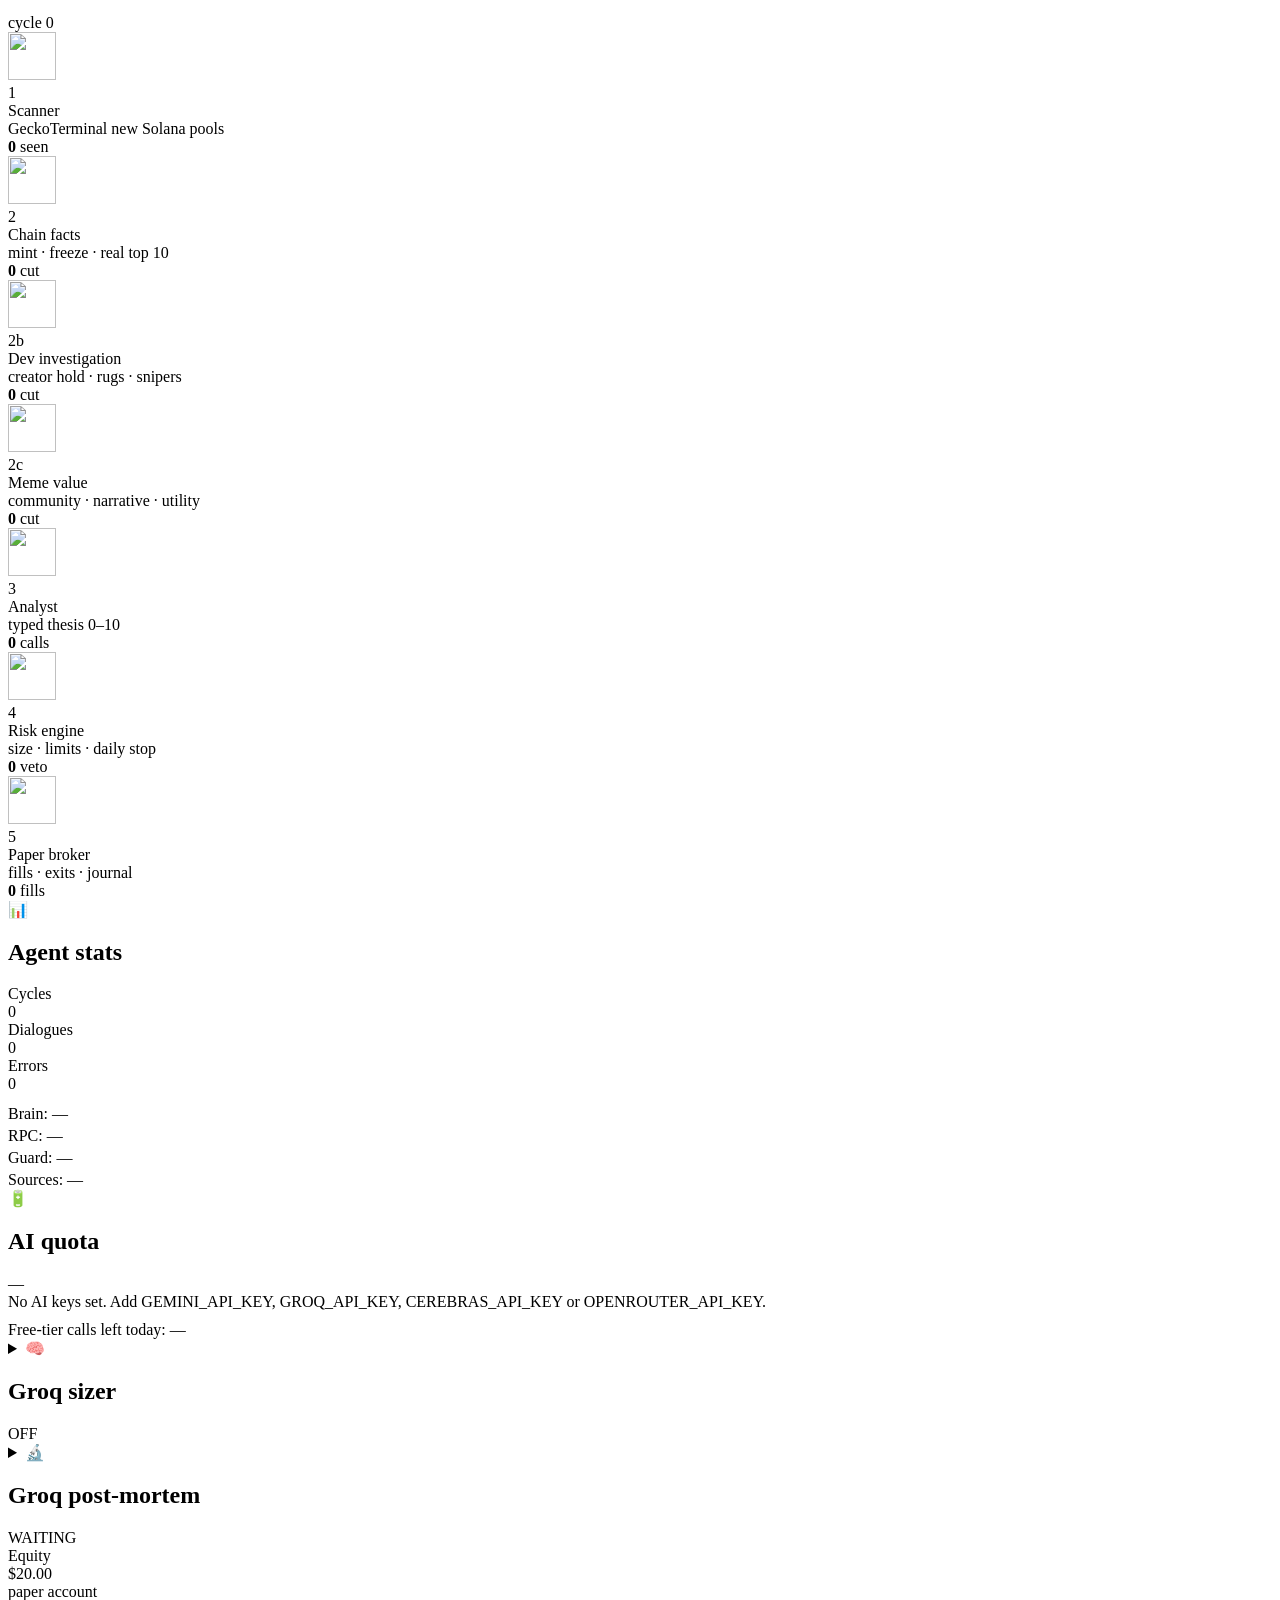
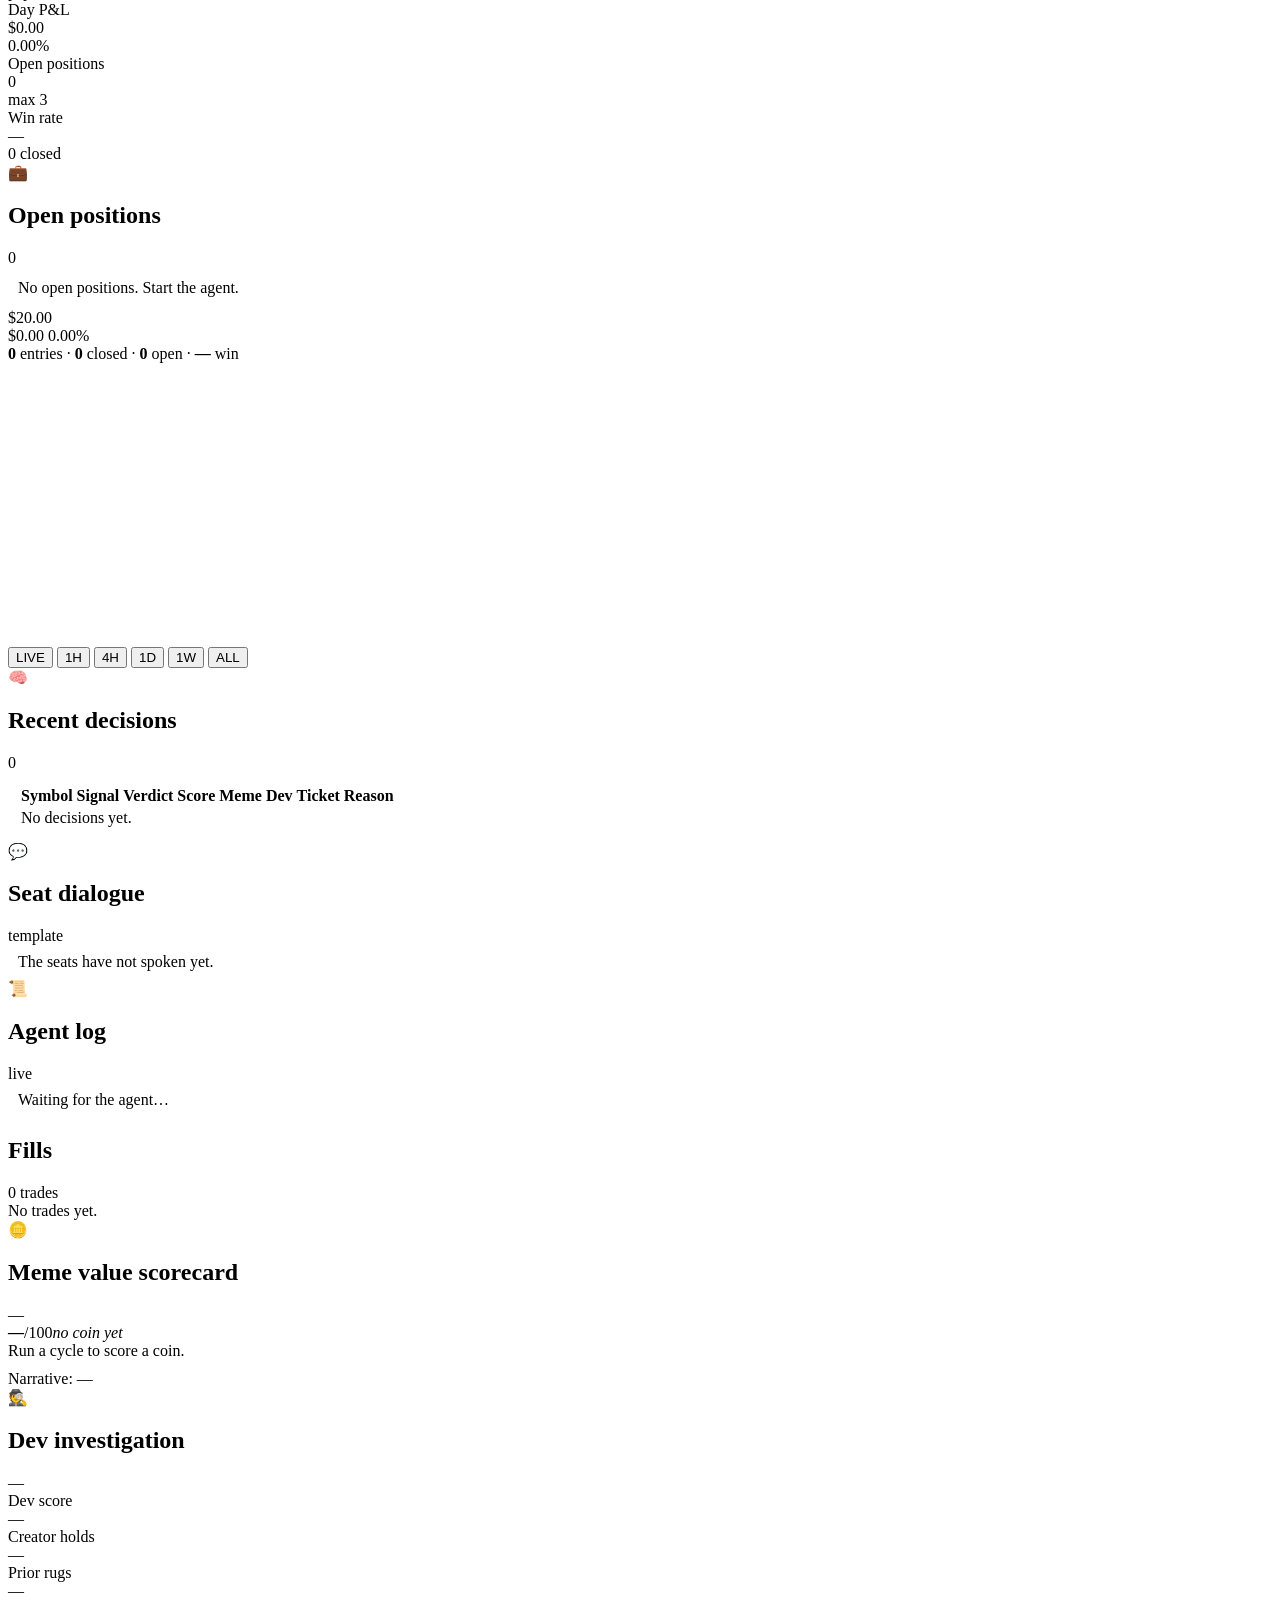
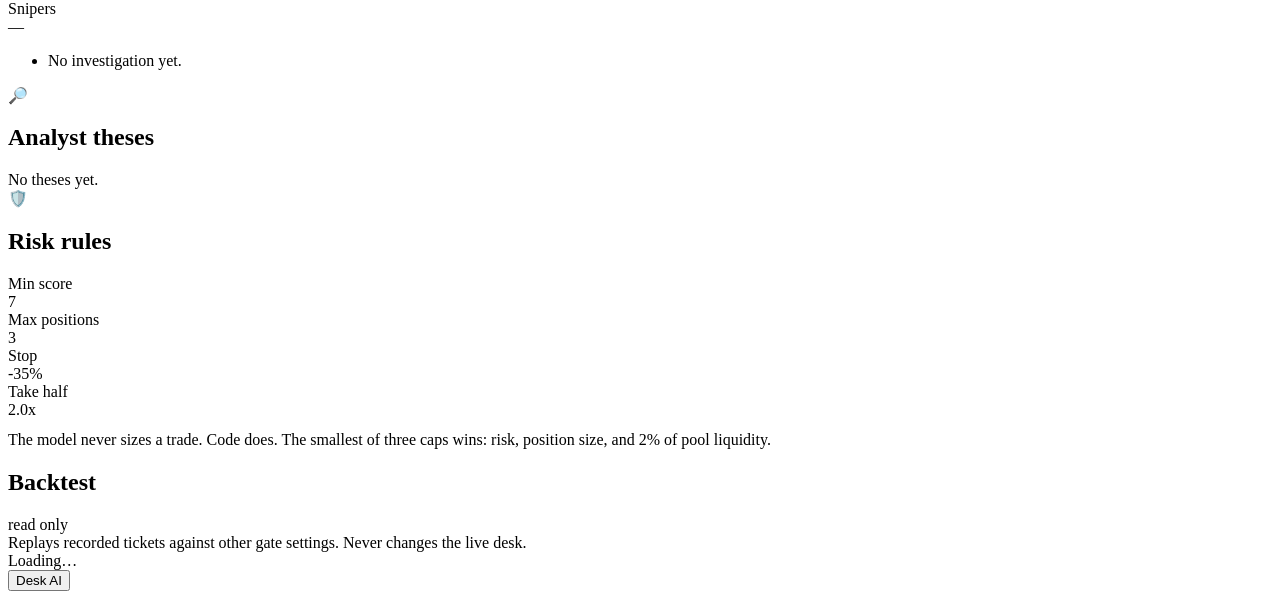
==== commit 8b9ae7ce: "ui: merge the Tower into the Live tab (no separate Tower tab) The Control Tower panel now renders un" ====
--- a/web/index.html
+++ b/web/index.html
@@ -95,14 +95,10 @@
     <button class="desk-tab is-active" type="button" role="tab" aria-selected="true"
             data-tab="live"><span class="ico">◉</span><span>Live</span></button>
     <button class="desk-tab" type="button" role="tab" aria-selected="false"
-            data-tab="tower"><span class="ico">✈</span><span>Tower</span></button>
-    <button class="desk-tab" type="button" role="tab" aria-selected="false"
             data-tab="control"><span class="ico">⚙</span><span>Control</span></button>
     <button class="desk-tab" type="button" role="tab" aria-selected="false"
             data-tab="research"><span class="ico">⌕</span><span>Research</span></button>
   </nav>
-
-  <section id="towerView" class="tower-view" hidden aria-label="Control Tower"></section>
 
   <canvas id="confetti" class="confetti" hidden></canvas>
 
@@ -421,6 +417,9 @@
       </div>
     </section>
   </main>
+
+  <!-- Control Tower: shown inside the Live tab (it used to be its own tab) -->
+  <section id="towerView" class="tower-view" hidden aria-label="Control Tower"></section>
 
   <section class="board-sec" id="backtestSec">
     <div class="board-head">
